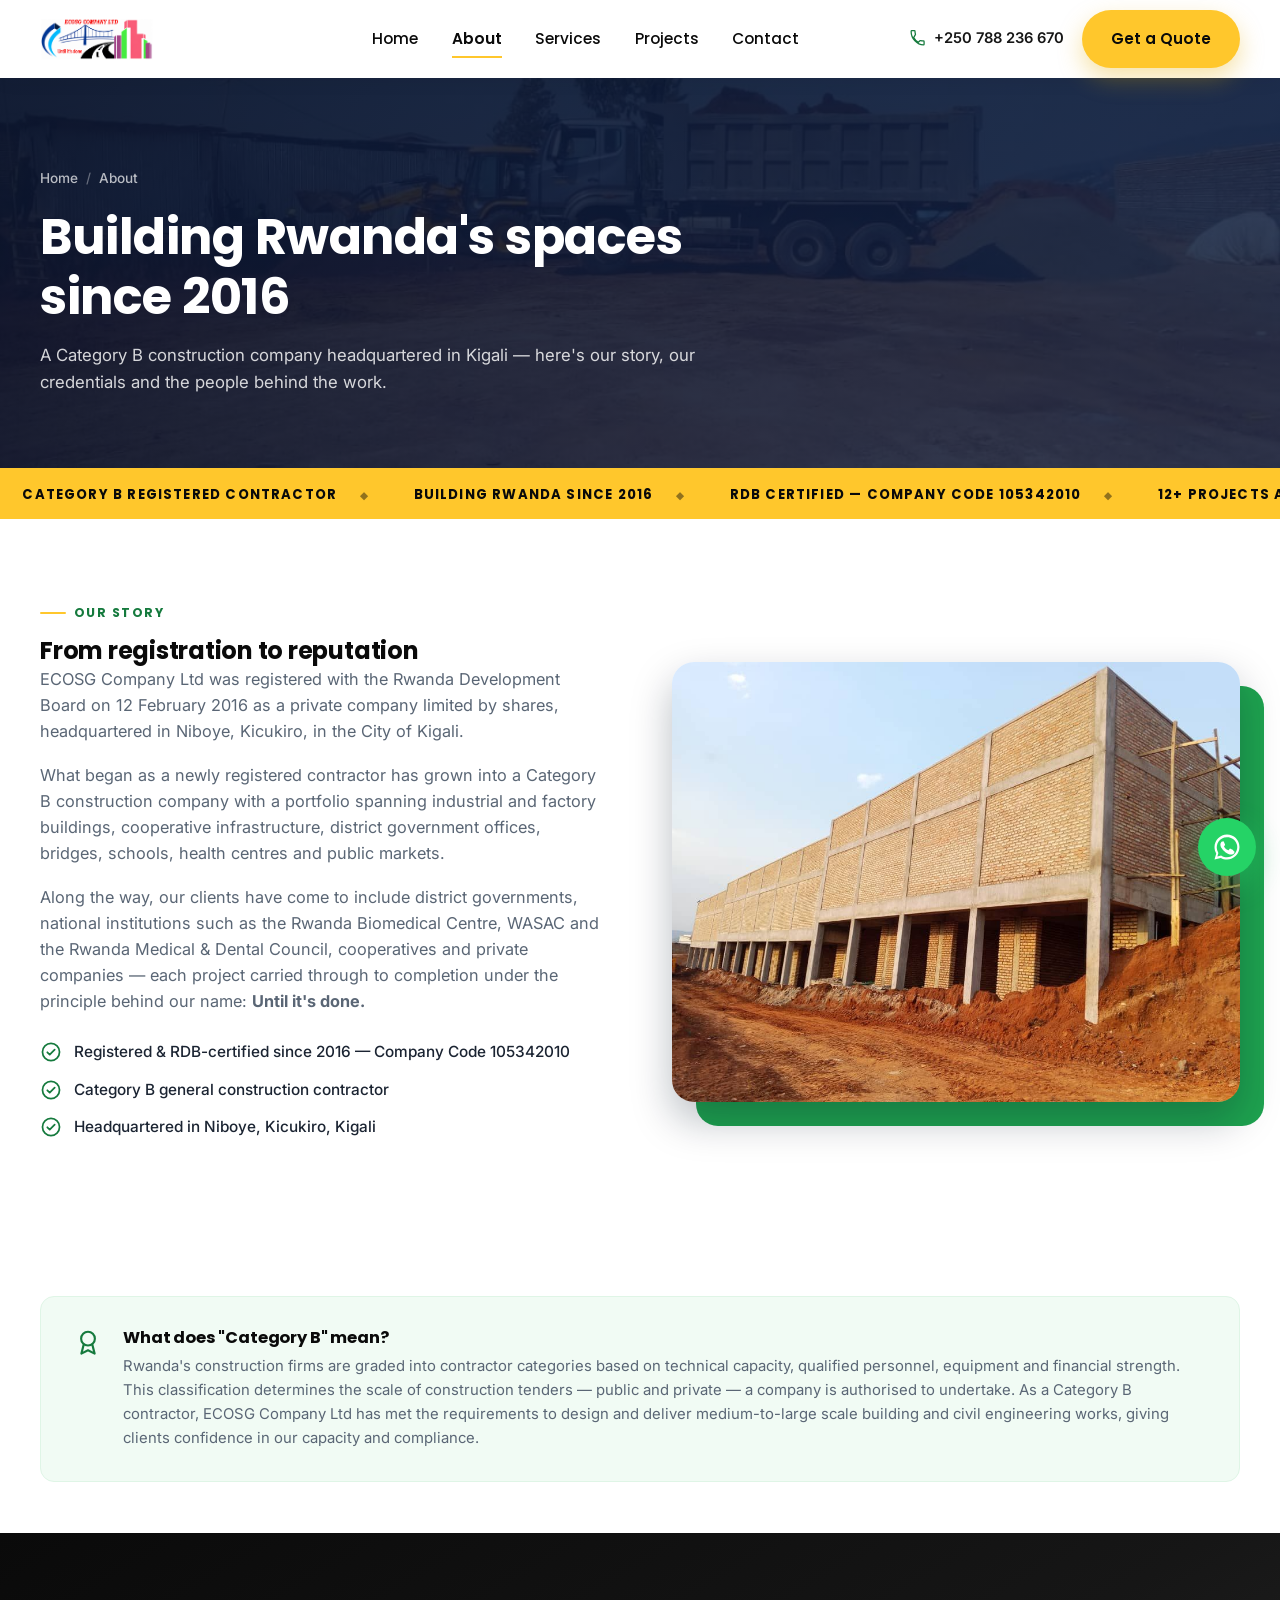
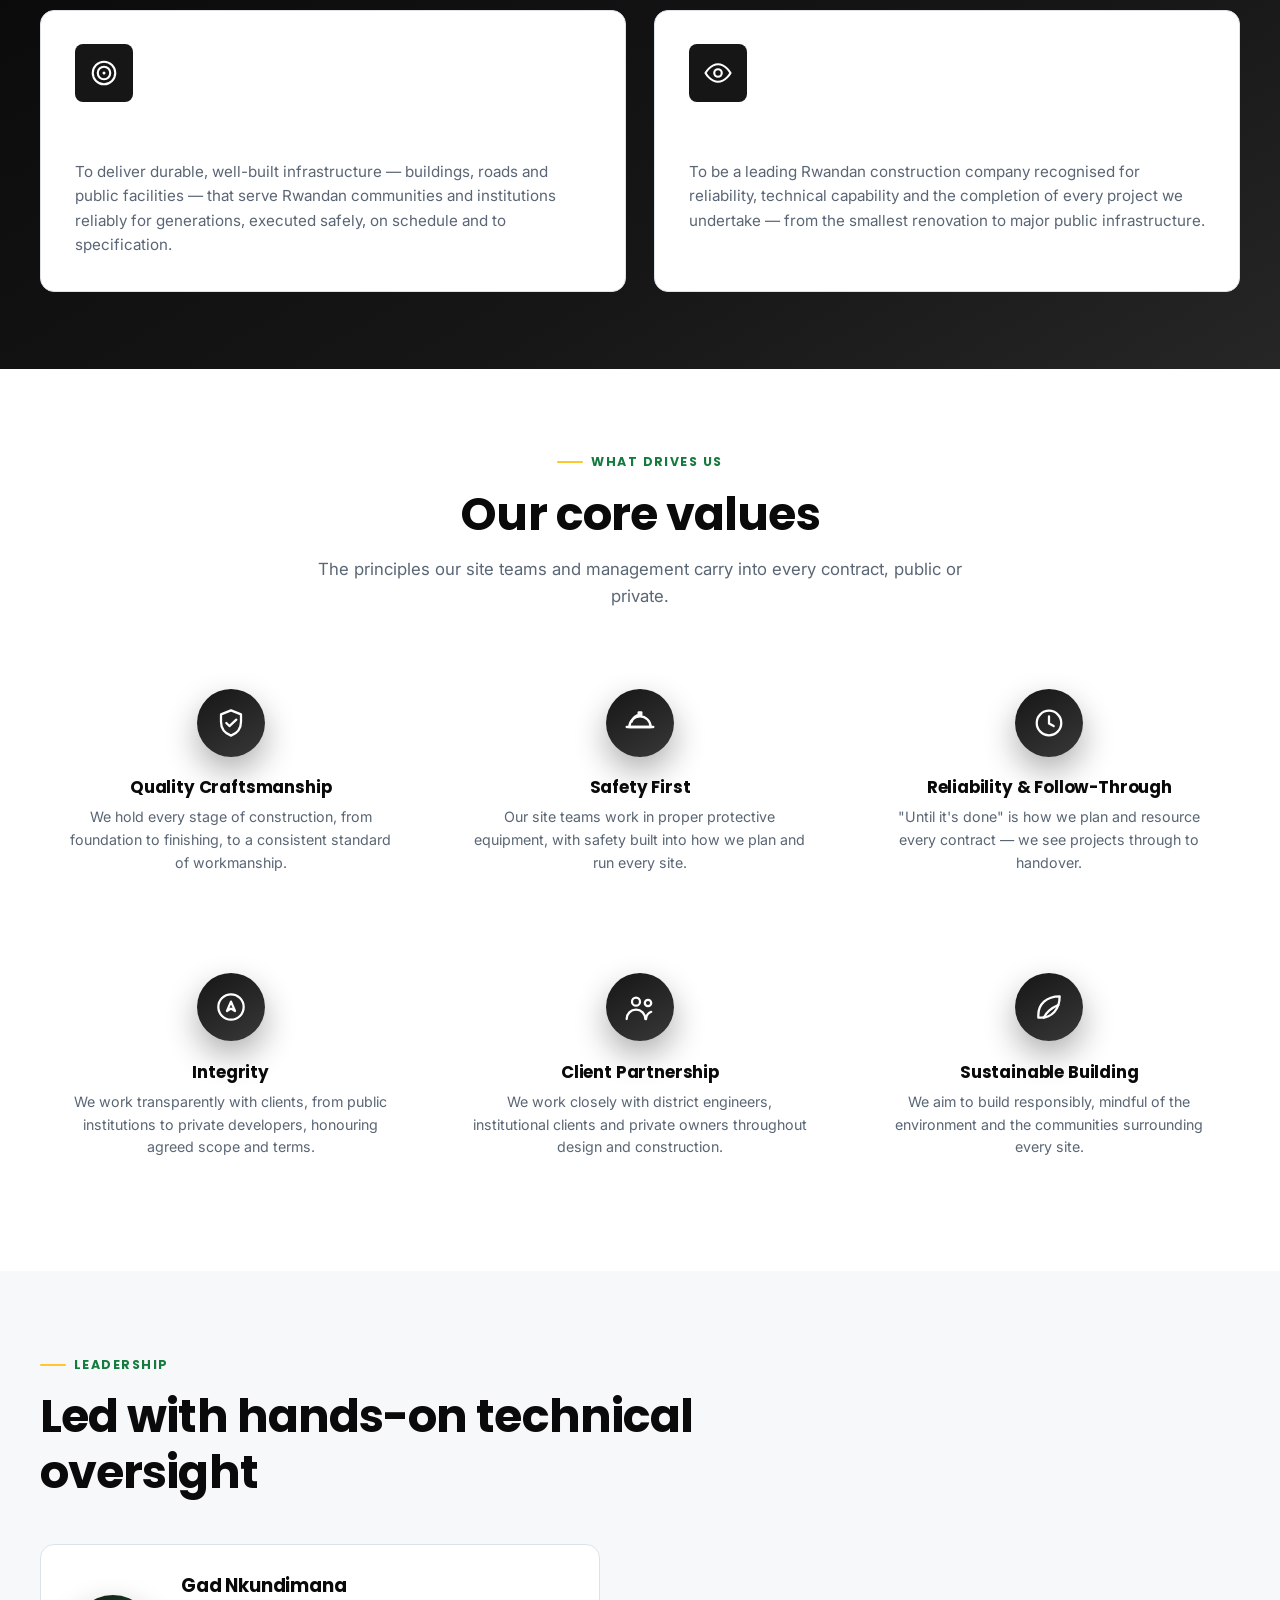
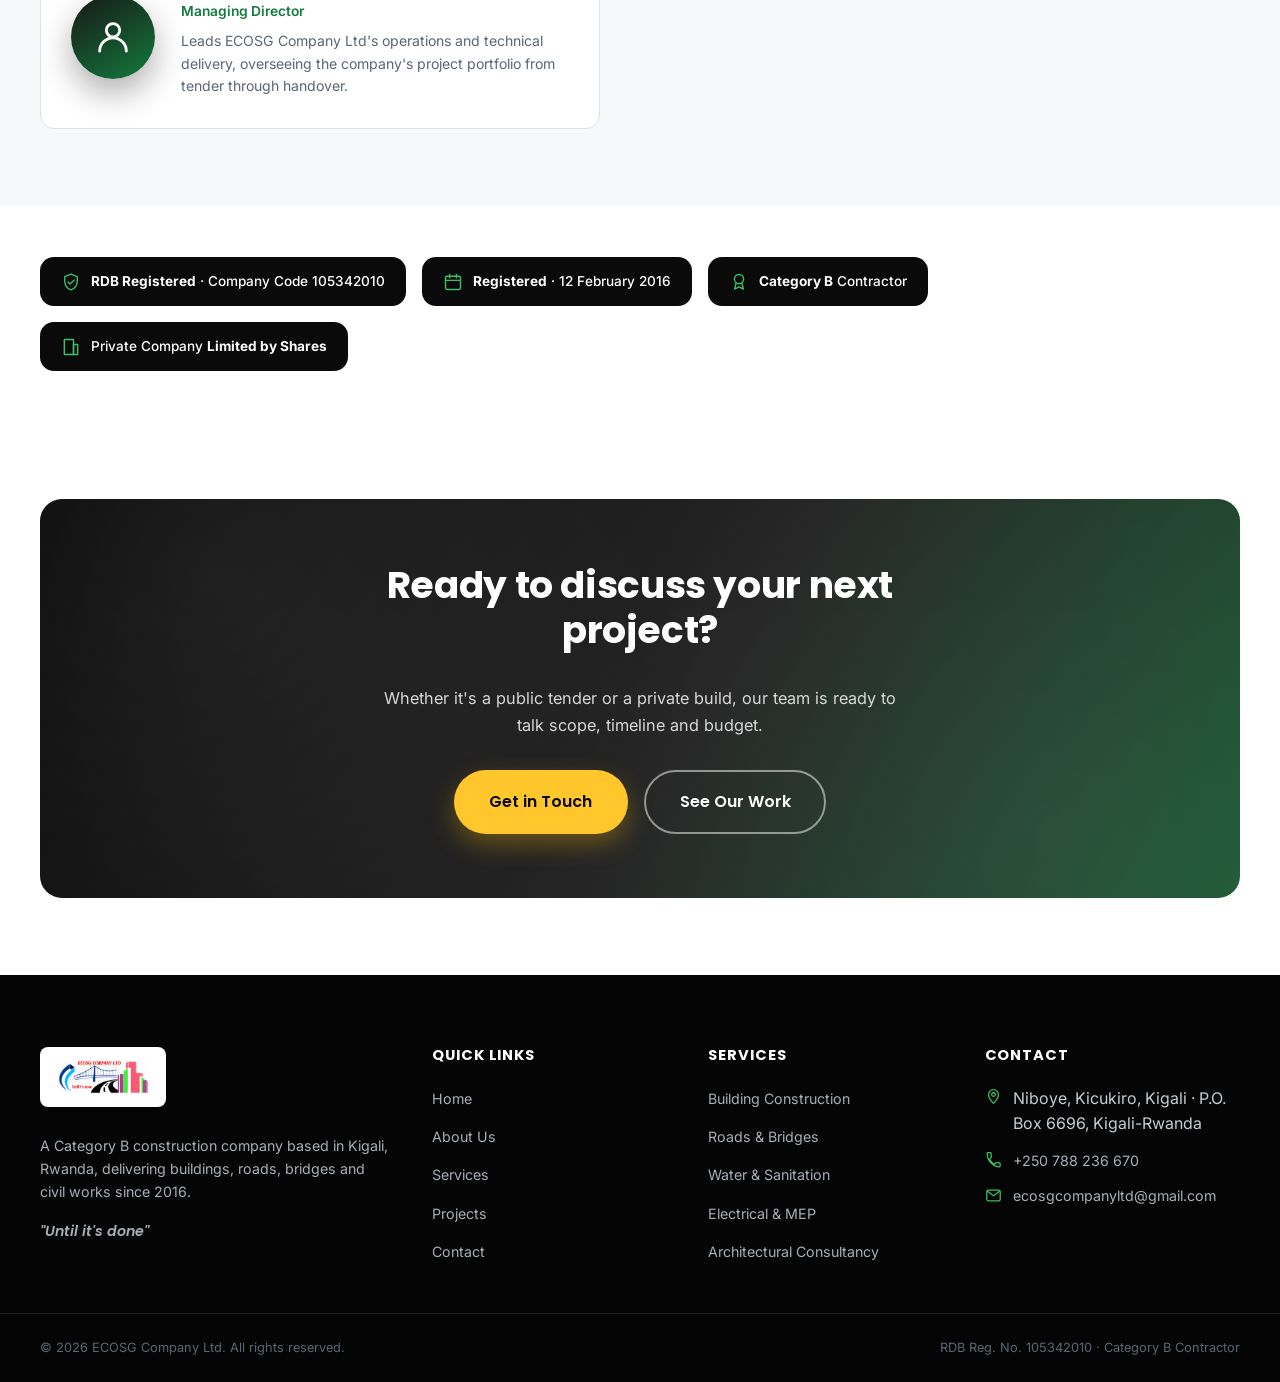
==== about.html @ 7886f244 "Initial commit: ECOSG Company Ltd website Static multi-page site (Home, About, Services, Projects, C" ====
<!DOCTYPE html>
<html lang="en">
<head>
<meta charset="UTF-8">
<meta name="viewport" content="width=device-width, initial-scale=1.0">
<title>About Us | ECOSG Company Ltd — Construction Company in Rwanda</title>
<meta name="description" content="ECOSG Company Ltd is a Category B contractor registered with the Rwanda Development Board in 2016. Learn our story, what 'Category B' means, our mission, values and leadership.">
<link rel="canonical" href="about.html">

<meta property="og:type" content="website">
<meta property="og:title" content="About ECOSG Company Ltd">
<meta property="og:description" content="A Category B construction company in Kigali, Rwanda, registered since 2016. Our story, credentials, mission and values.">
<meta property="og:image" content="assets/img/nyabisindu-04-structural-walls.jpg">

<link rel="icon" type="image/png" sizes="32x32" href="assets/img/favicon-32.png">
<link rel="apple-touch-icon" sizes="180x180" href="assets/img/favicon-180.png">
<link rel="icon" type="image/png" sizes="512x512" href="assets/img/favicon-512.png">

<link rel="preconnect" href="https://fonts.googleapis.com">
<link rel="preconnect" href="https://fonts.gstatic.com" crossorigin>
<link href="https://fonts.googleapis.com/css2?family=Inter:wght@400;500;600;700&family=Poppins:wght@600;700&display=swap" rel="stylesheet">
<link rel="stylesheet" href="css/style.css">
</head>
<body>
<a class="skip-link" href="#main">Skip to content</a>

<!-- ============ HEADER ============ -->
<header class="site-header" id="siteHeader">
  <div class="container header-inner">
    <a href="index.html" class="brand" aria-label="ECOSG Company Ltd — Home">
      <img src="assets/img/logo-full.png" alt="ECOSG Company Ltd logo" class="brand-logo" width="972" height="362">
    </a>
    <div class="nav-scrim" id="navScrim"></div>
    <nav class="main-nav" id="mainNav" aria-label="Primary">
      <ul>
        <li><a href="index.html">Home</a></li>
        <li><a href="about.html">About</a></li>
        <li><a href="services.html">Services</a></li>
        <li><a href="projects.html">Projects</a></li>
        <li><a href="contact.html">Contact</a></li>
        <li class="nav-cta"><a href="contact.html" class="btn btn-primary btn-block">Get a Quote</a></li>
      </ul>
    </nav>
    <div class="header-actions">
      <a href="tel:+250788236670" class="header-phone">
        <svg viewBox="0 0 24 24" fill="none" stroke="currentColor" stroke-width="1.8" stroke-linecap="round" stroke-linejoin="round"><path d="M6.6 10.8c1.4 2.8 3.8 5.1 6.6 6.6l2.2-2.2c.3-.3.7-.4 1.1-.3 1.2.4 2.5.6 3.8.6.6 0 1 .4 1 1V20c0 .6-.4 1-1 1C11.6 21 3 12.4 3 2c0-.6.4-1 1-1h3.5c.6 0 1 .4 1 1 0 1.3.2 2.6.6 3.8.1.4 0 .8-.3 1.1L6.6 10.8Z"/></svg>
        +250 788 236 670
      </a>
      <a href="contact.html" class="btn btn-primary header-cta">Get a Quote</a>
      <button class="nav-toggle" id="navToggle" aria-label="Toggle menu" aria-expanded="false" aria-controls="mainNav">
        <span></span><span></span><span></span>
      </button>
    </div>
  </div>
</header>

<main id="main">

<!-- ============ PAGE BANNER ============ -->
<section class="page-banner" style="background-image:url('assets/img/nyabisindu-01-site-works.jpg')">
  <div class="container">
    <div class="breadcrumbs"><a href="index.html">Home</a><span class="sep">/</span><span>About</span></div>
    <h1>Building Rwanda's spaces since 2016</h1>
    <p>A Category B construction company headquartered in Kigali — here's our story, our credentials and the people behind the work.</p>
  </div>
</section>

<!-- ============ TICKER ============ -->
<div class="ticker" aria-hidden="true">
  <div class="ticker-track">
    <div class="ticker-seg">
      <span>Category B Registered Contractor</span>
      <span>Building Rwanda Since 2016</span>
      <span>RDB Certified — Company Code 105342010</span>
      <span>12+ Projects Across Rwanda</span>
      <span>Until It's Done</span>
    </div>
    <div class="ticker-seg">
      <span>Category B Registered Contractor</span>
      <span>Building Rwanda Since 2016</span>
      <span>RDB Certified — Company Code 105342010</span>
      <span>12+ Projects Across Rwanda</span>
      <span>Until It's Done</span>
    </div>
  </div>
</div>

<!-- ============ OUR STORY ============ -->
<section class="section">
  <div class="container">
    <div class="split grid-2-uneven">
      <div class="split-body reveal">
        <div class="eyebrow">Our Story</div>
        <h2>From registration to reputation</h2>
        <p>ECOSG Company Ltd was registered with the Rwanda Development Board on 12 February 2016 as a private company limited by shares, headquartered in Niboye, Kicukiro, in the City of Kigali.</p>
        <p>What began as a newly registered contractor has grown into a Category B construction company with a portfolio spanning industrial and factory buildings, cooperative infrastructure, district government offices, bridges, schools, health centres and public markets.</p>
        <p>Along the way, our clients have come to include district governments, national institutions such as the Rwanda Biomedical Centre, WASAC and the Rwanda Medical &amp; Dental Council, cooperatives and private companies — each project carried through to completion under the principle behind our name: <strong>Until it's done.</strong></p>
        <ul class="check-list">
          <li>
            <svg viewBox="0 0 24 24" fill="none" stroke="currentColor" stroke-width="1.9" stroke-linecap="round" stroke-linejoin="round"><circle cx="12" cy="12" r="9.3"/><path d="m8 12.3 2.6 2.6L16 9.5"/></svg>
            Registered &amp; RDB-certified since 2016 — Company Code 105342010
          </li>
          <li>
            <svg viewBox="0 0 24 24" fill="none" stroke="currentColor" stroke-width="1.9" stroke-linecap="round" stroke-linejoin="round"><circle cx="12" cy="12" r="9.3"/><path d="m8 12.3 2.6 2.6L16 9.5"/></svg>
            Category B general construction contractor
          </li>
          <li>
            <svg viewBox="0 0 24 24" fill="none" stroke="currentColor" stroke-width="1.9" stroke-linecap="round" stroke-linejoin="round"><circle cx="12" cy="12" r="9.3"/><path d="m8 12.3 2.6 2.6L16 9.5"/></svg>
            Headquartered in Niboye, Kicukiro, Kigali
          </li>
        </ul>
      </div>
      <div class="split-media accent-sky reveal reveal-delay-1">
        <img src="assets/img/nyabisindu-04-structural-walls.jpg" alt="Brickwork and structural concrete frame under construction at the Nyabisindu Mini Market" width="1016" height="762" loading="lazy">
      </div>
    </div>
  </div>
</section>

<!-- ============ CATEGORY B EXPLAINER ============ -->
<section class="section-tight">
  <div class="container">
    <div class="info-box reveal">
      <svg viewBox="0 0 24 24" fill="none" stroke="currentColor" stroke-width="1.7" stroke-linecap="round" stroke-linejoin="round"><circle cx="12" cy="8.5" r="5.5"/><path d="m8.5 13.5-1.8 7 5.3-2.7 5.3 2.7-1.8-7"/></svg>
      <div>
        <h4>What does "Category B" mean?</h4>
        <p>Rwanda's construction firms are graded into contractor categories based on technical capacity, qualified personnel, equipment and financial strength. This classification determines the scale of construction tenders — public and private — a company is authorised to undertake. As a Category B contractor, ECOSG Company Ltd has met the requirements to design and deliver medium-to-large scale building and civil engineering works, giving clients confidence in our capacity and compliance.</p>
      </div>
    </div>
  </div>
</section>

<!-- ============ MISSION / VISION ============ -->
<section class="section section-navy">
  <div class="container">
    <div class="grid grid-2">
      <div class="mv-card reveal">
        <div class="service-icon">
          <svg viewBox="0 0 24 24" fill="none" stroke="currentColor" stroke-width="1.7" stroke-linecap="round" stroke-linejoin="round"><circle cx="12" cy="12" r="9"/><circle cx="12" cy="12" r="5"/><circle cx="12" cy="12" r="1.2" fill="currentColor" stroke="none"/></svg>
        </div>
        <h3>Our Mission</h3>
        <p>To deliver durable, well-built infrastructure — buildings, roads and public facilities — that serve Rwandan communities and institutions reliably for generations, executed safely, on schedule and to specification.</p>
      </div>
      <div class="mv-card reveal reveal-delay-1">
        <div class="service-icon">
          <svg viewBox="0 0 24 24" fill="none" stroke="currentColor" stroke-width="1.7" stroke-linecap="round" stroke-linejoin="round"><path d="M2 12s3.8-7 10-7 10 7 10 7-3.8 7-10 7-10-7-10-7Z"/><circle cx="12" cy="12" r="3"/></svg>
        </div>
        <h3>Our Vision</h3>
        <p>To be a leading Rwandan construction company recognised for reliability, technical capability and the completion of every project we undertake — from the smallest renovation to major public infrastructure.</p>
      </div>
    </div>
  </div>
</section>

<!-- ============ VALUES ============ -->
<section class="section">
  <div class="container">
    <div class="section-head center reveal">
      <div class="eyebrow" style="justify-content:center">What Drives Us</div>
      <h2>Our core values</h2>
      <p>The principles our site teams and management carry into every contract, public or private.</p>
    </div>
    <div class="grid grid-3">
      <div class="value-card reveal">
        <div class="value-icon">
          <svg viewBox="0 0 24 24" fill="none" stroke="currentColor" stroke-width="1.7" stroke-linecap="round" stroke-linejoin="round"><path d="M12 2.5 4.5 5.5V11c0 5.2 3.3 8.8 7.5 10.5 4.2-1.7 7.5-5.3 7.5-10.5V5.5L12 2.5Z"/><path d="m8.5 12 2.3 2.3L16 9.5"/></svg>
        </div>
        <h3>Quality Craftsmanship</h3>
        <p>We hold every stage of construction, from foundation to finishing, to a consistent standard of workmanship.</p>
      </div>
      <div class="value-card reveal reveal-delay-1">
        <div class="value-icon">
          <svg viewBox="0 0 24 24" fill="none" stroke="currentColor" stroke-width="1.7" stroke-linecap="round" stroke-linejoin="round"><path d="M4 15a8 8 0 0 1 16 0Z"/><path d="M2 15h20M11 6V4h2v2M12 6c-3 0-5.5 2.2-6.3 5"/></svg>
        </div>
        <h3>Safety First</h3>
        <p>Our site teams work in proper protective equipment, with safety built into how we plan and run every site.</p>
      </div>
      <div class="value-card reveal reveal-delay-2">
        <div class="value-icon">
          <svg viewBox="0 0 24 24" fill="none" stroke="currentColor" stroke-width="1.7" stroke-linecap="round" stroke-linejoin="round"><circle cx="12" cy="12" r="9.2"/><path d="M12 7v5.3l3.5 2"/></svg>
        </div>
        <h3>Reliability &amp; Follow-Through</h3>
        <p>"Until it's done" is how we plan and resource every contract — we see projects through to handover.</p>
      </div>
      <div class="value-card reveal">
        <div class="value-icon">
          <svg viewBox="0 0 24 24" fill="none" stroke="currentColor" stroke-width="1.7" stroke-linecap="round" stroke-linejoin="round"><circle cx="12" cy="12" r="9.5"/><path d="m9 15 3-7 3 7-3-1.8Z"/></svg>
        </div>
        <h3>Integrity</h3>
        <p>We work transparently with clients, from public institutions to private developers, honouring agreed scope and terms.</p>
      </div>
      <div class="value-card reveal reveal-delay-1">
        <div class="value-icon">
          <svg viewBox="0 0 24 24" fill="none" stroke="currentColor" stroke-width="1.7" stroke-linecap="round" stroke-linejoin="round"><circle cx="9" cy="8" r="3"/><path d="M2 21c0-3.9 3.1-7 7-7s7 3.1 7 7"/><circle cx="18" cy="9" r="2.4"/><path d="M16.5 21c.3-2.6 1.8-4.6 3.9-5.4"/></svg>
        </div>
        <h3>Client Partnership</h3>
        <p>We work closely with district engineers, institutional clients and private owners throughout design and construction.</p>
      </div>
      <div class="value-card reveal reveal-delay-2">
        <div class="value-icon">
          <svg viewBox="0 0 24 24" fill="none" stroke="currentColor" stroke-width="1.7" stroke-linecap="round" stroke-linejoin="round"><path d="M20 4C10 4 4 10 4 18v2h2c8 0 14-6 14-16Z"/><path d="M8 20c2-4 5-7 11-9.5"/></svg>
        </div>
        <h3>Sustainable Building</h3>
        <p>We aim to build responsibly, mindful of the environment and the communities surrounding every site.</p>
      </div>
    </div>
  </div>
</section>

<!-- ============ LEADERSHIP ============ -->
<section class="section section-alt">
  <div class="container">
    <div class="section-head reveal">
      <div class="eyebrow">Leadership</div>
      <h2>Led with hands-on technical oversight</h2>
    </div>
    <div class="leader-card reveal">
      <div class="leader-avatar">
        <svg viewBox="0 0 24 24" fill="none" stroke="currentColor" stroke-width="1.7" stroke-linecap="round" stroke-linejoin="round"><circle cx="12" cy="8" r="4"/><path d="M4 20.5c0-4.4 3.6-8 8-8s8 3.6 8 8"/></svg>
      </div>
      <div>
        <h3>Gad Nkundimana</h3>
        <div class="role">Managing Director</div>
        <p class="bio">Leads ECOSG Company Ltd's operations and technical delivery, overseeing the company's project portfolio from tender through handover.</p>
      </div>
    </div>
  </div>
</section>

<!-- ============ CREDENTIALS ============ -->
<section class="section-tight">
  <div class="container">
    <div class="credential-strip reveal">
      <div class="credential-chip">
        <svg viewBox="0 0 24 24" fill="none" stroke="currentColor" stroke-width="1.7" stroke-linecap="round" stroke-linejoin="round"><path d="M12 2.5 4.5 5.5V11c0 5.2 3.3 8.8 7.5 10.5 4.2-1.7 7.5-5.3 7.5-10.5V5.5L12 2.5Z"/><path d="m8.5 12 2.3 2.3L16 9.5"/></svg>
        <span><strong>RDB Registered</strong> &middot; Company Code 105342010</span>
      </div>
      <div class="credential-chip">
        <svg viewBox="0 0 24 24" fill="none" stroke="currentColor" stroke-width="1.7" stroke-linecap="round" stroke-linejoin="round"><rect x="3" y="5" width="18" height="16" rx="2"/><path d="M3 10h18M8 3v4M16 3v4"/></svg>
        <span><strong>Registered</strong> &middot; 12 February 2016</span>
      </div>
      <div class="credential-chip">
        <svg viewBox="0 0 24 24" fill="none" stroke="currentColor" stroke-width="1.7" stroke-linecap="round" stroke-linejoin="round"><circle cx="12" cy="8.5" r="5.5"/><path d="m8.5 13.5-1.8 7 5.3-2.7 5.3 2.7-1.8-7"/></svg>
        <span><strong>Category B</strong> Contractor</span>
      </div>
      <div class="credential-chip">
        <svg viewBox="0 0 24 24" fill="none" stroke="currentColor" stroke-width="1.7" stroke-linecap="round" stroke-linejoin="round"><rect x="4" y="3" width="11" height="18"/><rect x="15" y="9" width="5" height="12"/></svg>
        <span>Private Company <strong>Limited by Shares</strong></span>
      </div>
    </div>
  </div>
</section>

<!-- ============ CTA BANNER ============ -->
<section class="section">
  <div class="container">
    <div class="cta-banner reveal">
      <h2>Ready to discuss your next project?</h2>
      <p>Whether it's a public tender or a private build, our team is ready to talk scope, timeline and budget.</p>
      <div class="cta-actions">
        <a href="contact.html" class="btn btn-primary btn-lg">Get in Touch</a>
        <a href="projects.html" class="btn btn-outline-light btn-lg">See Our Work</a>
      </div>
    </div>
  </div>
</section>
</main>

<!-- ============ FOOTER ============ -->
<footer class="site-footer">
  <div class="container footer-top">
    <div class="footer-grid">
      <div class="footer-col">
        <div class="footer-brand-logo"><img src="assets/img/logo-full.png" alt="ECOSG Company Ltd logo" width="972" height="362" loading="lazy"></div>
        <p>A Category B construction company based in Kigali, Rwanda, delivering buildings, roads, bridges and civil works since 2016.</p>
        <p class="footer-tagline">"Until it's done"</p>
      </div>
      <div class="footer-col">
        <h4>Quick Links</h4>
        <ul>
          <li><a href="index.html">Home</a></li>
          <li><a href="about.html">About Us</a></li>
          <li><a href="services.html">Services</a></li>
          <li><a href="projects.html">Projects</a></li>
          <li><a href="contact.html">Contact</a></li>
        </ul>
      </div>
      <div class="footer-col">
        <h4>Services</h4>
        <ul>
          <li><a href="services.html#building-construction">Building Construction</a></li>
          <li><a href="services.html#roads-bridges">Roads &amp; Bridges</a></li>
          <li><a href="services.html#water-sanitation">Water &amp; Sanitation</a></li>
          <li><a href="services.html#electrical-mep">Electrical &amp; MEP</a></li>
          <li><a href="services.html#consultancy">Architectural Consultancy</a></li>
        </ul>
      </div>
      <div class="footer-col">
        <h4>Contact</h4>
        <ul class="footer-contact">
          <li>
            <svg viewBox="0 0 24 24" fill="none" stroke="currentColor" stroke-width="1.8" stroke-linecap="round" stroke-linejoin="round"><path d="M12 21.5s7-6.3 7-12.2A7 7 0 0 0 5 9.3c0 5.9 7 12.2 7 12.2Z"/><circle cx="12" cy="9.3" r="2.6"/></svg>
            <span>Niboye, Kicukiro, Kigali &middot; P.O. Box 6696, Kigali-Rwanda</span>
          </li>
          <li>
            <svg viewBox="0 0 24 24" fill="none" stroke="currentColor" stroke-width="1.8" stroke-linecap="round" stroke-linejoin="round"><path d="M6.6 10.8c1.4 2.8 3.8 5.1 6.6 6.6l2.2-2.2c.3-.3.7-.4 1.1-.3 1.2.4 2.5.6 3.8.6.6 0 1 .4 1 1V20c0 .6-.4 1-1 1C11.6 21 3 12.4 3 2c0-.6.4-1 1-1h3.5c.6 0 1 .4 1 1 0 1.3.2 2.6.6 3.8.1.4 0 .8-.3 1.1L6.6 10.8Z"/></svg>
            <a href="tel:+250788236670">+250 788 236 670</a>
          </li>
          <li>
            <svg viewBox="0 0 24 24" fill="none" stroke="currentColor" stroke-width="1.8" stroke-linecap="round" stroke-linejoin="round"><rect x="2.5" y="4.5" width="19" height="15" rx="2.2"/><path d="m3.5 6 8.5 6.5L20.5 6"/></svg>
            <a href="mailto:ecosgcompanyltd@gmail.com">ecosgcompanyltd@gmail.com</a>
          </li>
        </ul>
      </div>
    </div>
  </div>
  <div class="footer-bottom">
    <div class="container footer-bottom-inner">
      <p>&copy; <span data-year>2026</span> ECOSG Company Ltd. All rights reserved.</p>
      <p>RDB Reg. No. 105342010 &middot; Category B Contractor</p>
    </div>
  </div>
</footer>

<a href="https://wa.me/250788236670?text=Hello%20ECOSG%2C%20I%27d%20like%20to%20enquire%20about%20a%20construction%20project." class="whatsapp-float" target="_blank" rel="noopener" aria-label="Chat with ECOSG on WhatsApp">
  <svg viewBox="0 0 24 24" fill="currentColor"><path d="M12 2C6.5 2 2 6.5 2 12c0 1.9.5 3.6 1.4 5.1L2 22l5.1-1.3c1.4.8 3.1 1.2 4.9 1.2 5.5 0 10-4.5 10-10S17.5 2 12 2Zm0 18.2c-1.6 0-3.1-.4-4.4-1.2l-.3-.2-3 .8.8-2.9-.2-.3A8.2 8.2 0 1 1 20.2 12c0 4.5-3.7 8.2-8.2 8.2Zm4.5-6.1c-.2-.1-1.5-.7-1.7-.8-.2-.1-.4-.1-.6.1-.2.2-.7.8-.8 1-.2.2-.3.2-.5.1-.2-.1-1-.4-1.9-1.2-.7-.6-1.2-1.4-1.3-1.6-.1-.2 0-.4.1-.5.1-.1.2-.3.4-.4.1-.1.2-.2.2-.4.1-.2 0-.3 0-.5s-.6-1.5-.9-2c-.2-.5-.5-.4-.6-.4h-.5c-.2 0-.5.1-.7.3-.2.2-1 1-1 2.3 0 1.4 1 2.7 1.1 2.9.1.2 2 3.1 4.9 4.3.7.3 1.2.5 1.6.6.7.2 1.3.2 1.8.1.5-.1 1.5-.6 1.7-1.2.2-.6.2-1.1.2-1.2-.1-.2-.3-.2-.5-.3Z"/></svg>
</a>
<button class="back-to-top" id="backToTop" aria-label="Back to top">
  <svg viewBox="0 0 24 24" fill="none" stroke="currentColor" stroke-width="2" stroke-linecap="round" stroke-linejoin="round"><path d="M12 19V5M5 12l7-7 7 7"/></svg>
</button>

<script src="js/main.js"></script>
</body>
</html>
---- css/style.css ----
/* =========================================================
   ECOSG COMPANY LTD — Design System & Site Styles
   Palette: yellow, black and green.
   (Variable names below were kept as navy, sky and red for a low-risk
   remap, since every rule in this file references these tokens and the
   values changed here propagate everywhere. Semantically: navy now means
   the black scale, sky now means the green scale, red now means yellow.)
   ========================================================= */

:root {
  /* ---- "navy" tokens -> black scale ---- */
  --navy-950: #050505;
  --navy-900: #0a0a0a;
  --navy-800: #161616;
  --navy-700: #262626;
  --navy-600: #383838;
  --navy-500: #4a4a4a;

  /* ---- "sky" tokens -> green scale ---- */
  --sky-600: #157a3d;
  --sky-500: #1ea34f;
  --sky-400: #3dbe68;
  --sky-100: #dff5e6;
  --sky-50:  #f1fbf4;

  /* ---- "red" tokens -> yellow scale ---- */
  --red-700: #e6ac00;
  --red-600: #ffc72c;
  --red-500: #ffce45;
  --red-100: #fff3d1;

  --white: #ffffff;
  --ink-900: #10161f;
  --ink-800: #1b2432;
  --gray-700: #45515f;
  --gray-600: #5a6675;
  --gray-500: #7c8896;
  --gray-300: #c6cdd6;
  --gray-200: #dde2e8;
  --gray-100: #eef1f5;
  --gray-50:  #f7f8fa;

  /* ---- Semantic roles ---- */
  --color-primary: var(--navy-800);
  --color-primary-dark: var(--navy-900);
  --color-accent: var(--red-600);
  --color-accent-dark: var(--red-700);
  --color-secondary: var(--sky-500);
  --color-text: var(--ink-800);
  --color-text-soft: var(--gray-600);
  --color-bg: var(--white);
  --color-bg-alt: var(--gray-50);
  --color-border: var(--gray-200);

  /* ---- Type ---- */
  --font-head: 'Poppins', 'Segoe UI', Arial, sans-serif;
  --font-body: 'Inter', 'Segoe UI', Arial, sans-serif;

  /* ---- Layout ---- */
  --container-w: 1240px;
  --container-pad: 1.25rem;
  --radius-sm: 8px;
  --radius-md: 14px;
  --radius-lg: 22px;
  --radius-pill: 999px;

  /* ---- Motion ---- */
  --ease: cubic-bezier(.22,.61,.36,1);
  --dur-fast: .2s;
  --dur-med: .45s;
  --dur-slow: .8s;

  /* ---- Shadows ---- */
  --shadow-sm: 0 1px 3px rgba(8,20,40,.08), 0 1px 2px rgba(8,20,40,.06);
  --shadow-md: 0 8px 24px rgba(8,20,40,.10), 0 2px 8px rgba(8,20,40,.06);
  --shadow-lg: 0 20px 48px rgba(8,20,40,.16), 0 6px 16px rgba(8,20,40,.08);
  --shadow-navy: 0 14px 32px rgba(10,10,10,.32);
  --shadow-red: 0 10px 24px rgba(230,172,0,.35);
}

@media (prefers-color-scheme: dark) {
  /* Site is intentionally light-themed (construction/corporate context);
     keep body background explicit so dark-mode UAs don't invert it. */
}

/* ================= Reset ================= */
*, *::before, *::after { box-sizing: border-box; }
* { margin: 0; padding: 0; }
html { scroll-behavior: smooth; }
@media (prefers-reduced-motion: reduce) {
  html { scroll-behavior: auto; }
  *, *::before, *::after {
    animation-duration: 0.001ms !important;
    animation-iteration-count: 1 !important;
    transition-duration: 0.001ms !important;
    scroll-behavior: auto !important;
  }
}
body {
  font-family: var(--font-body);
  color: var(--color-text);
  background: var(--color-bg);
  line-height: 1.6;
  font-size: 16px;
  -webkit-font-smoothing: antialiased;
  overflow-x: hidden;
}
img { max-width: 100%; display: block; height: auto; }
a { color: inherit; text-decoration: none; }
ul { list-style: none; }
button { font: inherit; cursor: pointer; background: none; border: none; color: inherit; }
input, textarea, select { font: inherit; color: inherit; }
h1, h2, h3, h4, h5 {
  font-family: var(--font-head);
  font-weight: 700;
  line-height: 1.2;
  color: var(--navy-900);
  letter-spacing: -0.01em;
}
p { color: var(--color-text-soft); }
svg { display: block; }

/* ================= Layout helpers ================= */
.container {
  width: 100%;
  max-width: var(--container-w);
  margin-inline: auto;
  padding-inline: var(--container-pad);
}
.section { padding-block: clamp(3.5rem, 6vw, 6.5rem); }
.section-tight { padding-block: clamp(2.5rem, 4vw, 4rem); }
.section-alt { background: var(--color-bg-alt); }
.section-navy {
  background: linear-gradient(150deg, var(--navy-900), var(--navy-800) 60%, var(--navy-700));
  color: var(--gray-200);
}
.section-navy h2, .section-navy h3 { color: var(--white); }
.grid { display: grid; gap: 1.75rem; }
.grid-2 { grid-template-columns: repeat(1, 1fr); }
.grid-3 { grid-template-columns: repeat(1, 1fr); }
.grid-4 { grid-template-columns: repeat(1, 1fr); }
@media (min-width: 640px) {
  .grid-2 { grid-template-columns: repeat(2, 1fr); }
  .grid-4 { grid-template-columns: repeat(2, 1fr); }
}
@media (min-width: 860px) {
  .grid-3 { grid-template-columns: repeat(2, 1fr); }
}
@media (min-width: 1024px) {
  .grid-2-uneven { grid-template-columns: 1.05fr .95fr; align-items: center; }
  .grid-3 { grid-template-columns: repeat(3, 1fr); }
  .grid-4 { grid-template-columns: repeat(4, 1fr); }
}
.flex { display: flex; }
.flex-center { display: flex; align-items: center; justify-content: center; }
.flex-between { display: flex; align-items: center; justify-content: space-between; }
.text-center { text-align: center; }
.visually-hidden {
  position: absolute; width: 1px; height: 1px; overflow: hidden;
  clip: rect(0 0 0 0); white-space: nowrap; border: 0; padding: 0; margin: -1px;
}
.skip-link {
  position: absolute; left: 1rem; top: -60px; background: var(--navy-900); color: #fff;
  padding: .75rem 1.25rem; border-radius: var(--radius-sm); z-index: 200; transition: top var(--dur-fast) var(--ease);
}
.skip-link:focus { top: 1rem; }

/* ================= Eyebrow / Section headers ================= */
.eyebrow {
  display: inline-flex; align-items: center; gap: .5rem;
  font-family: var(--font-head); font-weight: 700; font-size: .78rem;
  letter-spacing: .12em; text-transform: uppercase; color: var(--sky-600);
  margin-bottom: .9rem;
}
.eyebrow::before {
  content: ''; width: 26px; height: 2px; background: var(--red-600); display: inline-block; border-radius: 2px;
}
.section-head { max-width: 680px; margin-bottom: 2.75rem; }
.section-head.center { margin-inline: auto; text-align: center; }
.section-head h2 { font-size: clamp(1.9rem, 3.6vw, 2.9rem); margin-bottom: .85rem; letter-spacing: -.02em; }
.section-head p { font-size: 1.05rem; }
.section-navy .eyebrow { color: var(--red-600); }
.section-navy .eyebrow::before { background: var(--red-600); }
.section-navy .section-head p { color: var(--gray-300); }

/* ================= Buttons ================= */
.btn {
  display: inline-flex; align-items: center; justify-content: center; gap: .55rem;
  font-family: var(--font-head); font-weight: 600; font-size: .95rem;
  padding: .95rem 1.7rem; border-radius: var(--radius-pill);
  transition: transform var(--dur-fast) var(--ease), box-shadow var(--dur-fast) var(--ease), background-color var(--dur-fast) var(--ease), color var(--dur-fast) var(--ease), border-color var(--dur-fast) var(--ease);
  white-space: nowrap; border: 2px solid transparent;
}
.btn svg { width: 18px; height: 18px; flex-shrink: 0; }
.btn-primary { background: var(--red-600); color: var(--navy-900); box-shadow: var(--shadow-red); }
.btn-primary:hover { background: var(--red-700); color: var(--navy-900); transform: translateY(-2px); box-shadow: 0 16px 30px rgba(230,172,0,.4); }
.btn-navy { background: var(--navy-800); color: #fff; box-shadow: var(--shadow-navy); }
.btn-navy:hover { background: var(--navy-900); transform: translateY(-2px); }
.btn-outline { background: transparent; color: var(--navy-800); border-color: var(--gray-300); }
.btn-outline:hover { border-color: var(--navy-800); background: var(--navy-800); color: #fff; transform: translateY(-2px); }
.btn-outline-light { background: transparent; color: #fff; border-color: rgba(255,255,255,.5); }
.btn-outline-light:hover { background: #fff; color: var(--navy-900); border-color: #fff; }
.btn-white { background: #fff; color: var(--navy-900); }
.btn-white:hover { background: var(--sky-100); transform: translateY(-2px); }
.btn-block { width: 100%; }
.btn-lg { padding: 1.1rem 2.1rem; font-size: 1rem; }
.btn-sm { padding: .65rem 1.2rem; font-size: .85rem; }
.btn-whatsapp { background: #25D366; color: #fff; }
.btn-whatsapp:hover { background: #1fb658; transform: translateY(-2px); }

/* ================= Header / Nav ================= */
.site-header {
  position: fixed; inset-block-start: 0; inset-inline: 0; z-index: 90;
  padding-block: .6rem;
  background: var(--white);
  box-shadow: 0 2px 18px rgba(8,20,40,.07);
  transition: box-shadow var(--dur-med) var(--ease), padding var(--dur-med) var(--ease);
}
.site-header.is-solid { box-shadow: 0 4px 22px rgba(8,20,40,.12); }
.header-inner { display: flex; align-items: center; justify-content: space-between; gap: 1.5rem; }
.brand { display: flex; align-items: center; flex-shrink: 0; }
.brand-logo { height: 42px; width: auto; }

.main-nav ul { display: flex; align-items: center; gap: 2.1rem; }
.main-nav a {
  font-family: var(--font-head); font-weight: 500; font-size: .96rem;
  color: var(--navy-900); position: relative; padding-block: .3rem;
  transition: color var(--dur-fast) var(--ease);
}
.main-nav a::after {
  content: ''; position: absolute; left: 0; bottom: -4px; height: 2px; width: 0;
  background: var(--red-600); transition: width var(--dur-fast) var(--ease);
}
.main-nav a:hover::after, .main-nav a.is-active::after { width: 100%; }
.main-nav a.is-active { font-weight: 600; }

.header-actions { display: flex; align-items: center; gap: 1.1rem; }
.header-phone {
  display: none; align-items: center; gap: .5rem; font-weight: 600; font-size: .92rem; color: var(--navy-800);
}
.header-phone svg { width: 17px; height: 17px; color: var(--sky-600); }

.nav-toggle {
  display: flex; flex-direction: column; justify-content: center; gap: 5px;
  width: 42px; height: 42px; border-radius: var(--radius-sm); flex-shrink: 0;
}
.nav-toggle span {
  display: block; width: 22px; height: 2px; margin-inline: auto; background: var(--navy-900);
  transition: transform var(--dur-fast) var(--ease), opacity var(--dur-fast) var(--ease);
}
.nav-toggle[aria-expanded="true"] span:nth-child(1) { transform: translateY(7px) rotate(45deg); }
.nav-toggle[aria-expanded="true"] span:nth-child(2) { opacity: 0; }
.nav-toggle[aria-expanded="true"] span:nth-child(3) { transform: translateY(-7px) rotate(-45deg); }

@media (max-width: 1023px) {
  .main-nav {
    position: fixed; inset-block-start: 0; inset-inline-end: 0; height: 100vh; width: min(340px, 84vw);
    background: var(--white); box-shadow: -12px 0 40px rgba(8,20,40,.18); z-index: 96;
    padding: 6.5rem 2rem 2rem; transform: translateX(420px);
    transition: transform var(--dur-med) var(--ease); overflow-y: auto;
  }
  .main-nav.is-open { transform: translateX(0); }
  .main-nav ul { flex-direction: column; align-items: flex-start; gap: 1.6rem; }
  .main-nav a { color: var(--navy-900); font-size: 1.15rem; }
  .main-nav .nav-cta { margin-top: 1rem; width: 100%; }
  .nav-scrim {
    position: fixed; inset: 0; background: rgba(5,15,36,.5); z-index: 95;
    opacity: 0; pointer-events: none; transition: opacity var(--dur-med) var(--ease);
  }
  .nav-scrim.is-open { opacity: 1; pointer-events: auto; }
}
.header-cta { display: none; }
@media (min-width: 1024px) {
  .nav-toggle { display: none; }
  .header-phone { display: flex; }
  .header-cta { display: inline-flex; }
  .main-nav .nav-cta { display: none; }
}

/* ================= Hero (home) ================= */
.hero {
  position: relative; min-height: 100vh; display: flex; align-items: center;
  overflow: hidden; background: var(--navy-950);
}
.hero-slides { position: absolute; inset: 0; }
.hero-slide {
  position: absolute; inset: 0; background-size: cover; background-position: center;
  opacity: 0; transition: opacity 1.4s ease;
}
.hero-slide.is-active { opacity: 1; }
.hero::after {
  content: ''; position: absolute; inset: 0;
  background: linear-gradient(180deg, rgba(5,15,36,.75) 0%, rgba(5,15,36,.55) 40%, rgba(5,15,36,.88) 100%);
  z-index: 1;
}
.hero-content { position: relative; z-index: 2; padding-block: 9rem 5rem; width: 100%; }
.hero-badge {
  display: inline-flex; align-items: center; gap: .6rem; background: rgba(255,255,255,.12);
  border: 1px solid rgba(255,255,255,.25); color: #fff; padding: .5rem 1.1rem;
  border-radius: var(--radius-pill); font-size: .82rem; font-weight: 600; margin-bottom: 1.6rem;
  backdrop-filter: blur(6px);
}
.hero-badge span.dot { width: 7px; height: 7px; border-radius: 50%; background: var(--sky-400); }
.hero h1 {
  color: #fff; font-size: clamp(2.3rem, 5.4vw, 4.1rem); max-width: 15ch; margin-bottom: 1.3rem;
}
.hero h1 em { color: var(--sky-400); font-style: normal; }
.hero-lead { color: rgba(255,255,255,.86); font-size: clamp(1.02rem, 1.6vw, 1.2rem); max-width: 46ch; margin-bottom: 2.2rem; }
.hero-actions { display: flex; flex-wrap: wrap; gap: 1rem; margin-bottom: 3rem; }
.hero-meta { display: flex; flex-wrap: wrap; gap: 1.8rem; }
.hero-meta-item { display: flex; align-items: center; gap: .65rem; color: rgba(255,255,255,.85); font-size: .88rem; font-weight: 500; }
.hero-meta-item svg { width: 20px; height: 20px; color: var(--sky-400); flex-shrink: 0; }
.hero-scroll {
  position: absolute; bottom: 1.9rem; left: 50%; transform: translateX(-50%); z-index: 2;
  display: flex; flex-direction: column; align-items: center; gap: .5rem; color: rgba(255,255,255,.7);
  font-size: .72rem; letter-spacing: .1em; text-transform: uppercase;
}
.hero-scroll-line { width: 1px; height: 34px; background: linear-gradient(180deg, rgba(255,255,255,.9), transparent); animation: scrollpulse 2s infinite; }
@keyframes scrollpulse { 0%,100% { opacity: .3; } 50% { opacity: 1; } }
.hero-dots { position: absolute; z-index: 2; right: clamp(1.25rem,4vw,3.5rem); bottom: 6.5rem; display: flex; flex-direction: column; gap: .6rem; }
.hero-dots button { width: 9px; height: 9px; border-radius: 50%; background: rgba(255,255,255,.35); transition: background var(--dur-fast), transform var(--dur-fast); }
.hero-dots button.is-active { background: var(--sky-400); transform: scale(1.3); }

/* ---- Inner page banner ---- */
.page-banner {
  position: relative; padding-block: 10.5rem 4.5rem; background: var(--navy-900); background-size: cover; background-position: center;
  color: #fff; overflow: hidden;
}
.page-banner::after { content:''; position: absolute; inset: 0; background: linear-gradient(140deg, rgba(6,16,40,.92), rgba(9,30,68,.82)); }
.page-banner .container { position: relative; z-index: 1; }
.breadcrumbs { display: flex; align-items: center; gap: .5rem; font-size: .85rem; color: rgba(255,255,255,.7); margin-bottom: 1.1rem; font-weight: 500; }
.breadcrumbs a:hover { color: #fff; }
.breadcrumbs .sep { opacity: .5; }
.page-banner h1 { color: #fff; font-size: clamp(2rem, 4vw, 3.1rem); max-width: 22ch; }
.page-banner p { color: rgba(255,255,255,.82); max-width: 60ch; margin-top: 1rem; font-size: 1.05rem; }

/* ================= Ticker (marquee) ================= */
.ticker {
  background: var(--red-600); overflow: hidden; padding-block: .8rem;
  white-space: nowrap; position: relative; z-index: 4;
}
.ticker-track { display: inline-flex; width: max-content; animation: ticker-scroll 32s linear infinite; }
.ticker-track:hover { animation-play-state: paused; }
.ticker-seg { display: inline-flex; align-items: center; flex-shrink: 0; }
.ticker-seg span {
  font-family: var(--font-head); font-weight: 700; font-size: .82rem; letter-spacing: .09em;
  text-transform: uppercase; color: var(--navy-900); padding-inline: 1.4rem; display: inline-block;
}
.ticker-seg span::after { content: '\25C6'; color: rgba(10,10,10,.45); margin-left: 1.4rem; font-size: .6rem; vertical-align: middle; }
@keyframes ticker-scroll { from { transform: translateX(0); } to { transform: translateX(-50%); } }
@media (prefers-reduced-motion: reduce) { .ticker-track { animation: none; } }

/* ================= Stats ================= */
.stats-band {
  position: relative; z-index: 3; margin-top: -4.5rem;
}
.stats-card {
  background: linear-gradient(120deg, var(--navy-900) 0%, var(--navy-800) 55%, var(--navy-700) 100%);
  border-radius: var(--radius-lg); box-shadow: var(--shadow-lg);
  display: grid; grid-template-columns: repeat(2,1fr); gap: 0;
  overflow: hidden; position: relative;
}
.stats-card::before {
  content: ''; position: absolute; inset: 0; opacity: .6; pointer-events: none;
  background-image: radial-gradient(circle at 8% 15%, rgba(255,255,255,.08), transparent 45%), radial-gradient(circle at 92% 90%, rgba(8,177,232,.15), transparent 45%);
}
@media (min-width: 768px) { .stats-card { grid-template-columns: repeat(4,1fr); } }
.stat {
  padding: 2.1rem 1.4rem; text-align: center; border-right: 1px solid rgba(255,255,255,.12); border-bottom: 1px solid rgba(255,255,255,.12);
  position: relative; z-index: 1;
}
@media (min-width: 768px) { .stat:last-child { border-right: none; } .stat { border-bottom: none; } }
.stat:nth-child(2n) { border-right: none; }
@media (min-width: 768px) { .stat:nth-child(2n) { border-right: 1px solid rgba(255,255,255,.12); } .stat:nth-child(4n) { border-right: none; } }
.stat-num {
  font-family: var(--font-head); font-weight: 700; color: #fff;
  font-size: clamp(1.8rem, 3.4vw, 2.6rem); display: flex; align-items: baseline; justify-content: center; gap: .15rem;
}
.stat-num .unit { color: var(--sky-400); font-size: .85em; }
.stat-label { color: rgba(255,255,255,.68); font-size: .84rem; margin-top: .4rem; font-weight: 600; text-transform: uppercase; letter-spacing: .04em; }

/* ================= About teaser / split sections ================= */
.split { display: grid; gap: 2.75rem; align-items: center; }
@media (min-width: 1024px) { .split { grid-template-columns: 1fr 1fr; gap: 4rem; } }
.split-media { position: relative; }
.split-media::before {
  content: ''; position: absolute; z-index: 0; border-radius: var(--radius-lg);
  top: 1.5rem; right: -1.5rem; bottom: -1.5rem; left: 1.5rem;
  background: var(--red-600);
}
.split-media.accent-sky::before { background: var(--sky-500); }
.split-media.accent-navy::before { background: var(--navy-800); }
.split-media img {
  position: relative; z-index: 1; border-radius: var(--radius-lg); width: 100%; aspect-ratio: 4/3.1; object-fit: cover;
  box-shadow: 0 18px 40px rgba(8,20,40,.28);
}
.split-media-badge {
  position: absolute; bottom: -1.5rem; left: -1.25rem; background: var(--navy-800); color: #fff;
  padding: 1.1rem 1.5rem; border-radius: var(--radius-md); box-shadow: var(--shadow-navy);
  display: flex; align-items: center; gap: .9rem; max-width: 260px;
}
@media (max-width: 480px) { .split-media-badge { position: static; margin-top: 1.25rem; max-width: none; } }
.split-media-badge svg { width: 30px; height: 30px; color: var(--sky-400); flex-shrink: 0; }
.split-media-badge strong { display: block; font-family: var(--font-head); font-size: 1.05rem; }
.split-media-badge span { font-size: .78rem; color: rgba(255,255,255,.75); }
.split-body p { margin-bottom: 1.1rem; font-size: 1.02rem; }
.split-body p:last-of-type { margin-bottom: 1.6rem; }
.check-list { display: grid; gap: .8rem; margin-bottom: 1.8rem; }
.check-list li { display: flex; align-items: flex-start; gap: .75rem; color: var(--ink-800); font-weight: 500; font-size: .96rem; }
.check-list svg { width: 22px; height: 22px; color: var(--sky-600); flex-shrink: 0; margin-top: 1px; }

/* ================= Service cards ================= */
.service-card {
  background: #fff; border: 1px solid var(--gray-200); border-radius: var(--radius-md);
  padding: 2rem 1.75rem; transition: transform var(--dur-med) var(--ease), box-shadow var(--dur-med) var(--ease), border-color var(--dur-med) var(--ease);
  height: 100%;
}
.service-card:hover { transform: translateY(-6px); box-shadow: var(--shadow-lg); border-color: transparent; }
.service-icon {
  width: 58px; height: 58px; border-radius: var(--radius-sm); background: var(--navy-800);
  display: flex; align-items: center; justify-content: center; margin-bottom: 1.4rem;
  transition: background var(--dur-med) var(--ease);
}
.service-card:hover .service-icon { background: var(--red-600); }
.service-icon svg { width: 30px; height: 30px; color: #fff; transition: color var(--dur-med) var(--ease); }
.service-card:hover .service-icon svg { color: var(--navy-900); }
.service-card h3 { font-size: 1.16rem; margin-bottom: .65rem; }
.service-card p { font-size: .93rem; margin-bottom: 1rem; }
.service-card .card-link { font-size: .86rem; font-weight: 600; color: var(--sky-600); display: inline-flex; align-items: center; gap: .4rem; }
.service-card .card-link svg { width: 15px; height: 15px; transition: transform var(--dur-fast) var(--ease); }
.service-card:hover .card-link svg { transform: translateX(4px); }
.service-list-item {
  display: flex; gap: 1.1rem; background: var(--gray-50); border-left: 4px solid var(--red-600);
  border-radius: var(--radius-md); padding: 1.75rem; transition: background var(--dur-med) var(--ease), transform var(--dur-med) var(--ease);
}
.service-list-item:hover { background: var(--sky-50); transform: translateY(-3px); }
.service-list-item .service-icon { flex-shrink: 0; margin-bottom: 0; }
.service-list-item h3 { margin-bottom: .5rem; }
.service-list-item ul { margin-top: .7rem; display: grid; gap: .45rem; }
.service-list-item ul li { font-size: .88rem; color: var(--gray-600); display: flex; gap: .55rem; align-items: flex-start; }
.service-list-item ul li::before { content: ''; width: 5px; height: 5px; border-radius: 50%; background: var(--sky-600); margin-top: .55rem; flex-shrink: 0; }

/* ================= Values ================= */
.value-card { text-align: center; padding: 2.2rem 1.4rem; }
.value-icon {
  width: 68px; height: 68px; border-radius: 50%; background: linear-gradient(150deg, var(--navy-800), var(--navy-600));
  display: flex; align-items: center; justify-content: center; margin: 0 auto 1.3rem;
  box-shadow: var(--shadow-navy);
}
.value-icon svg { width: 32px; height: 32px; color: #fff; }
.value-card h3 { font-size: 1.05rem; margin-bottom: .55rem; }
.value-card p { font-size: .89rem; }

/* ================= Featured project spotlight ================= */
.spotlight {
  background: var(--navy-900); border-radius: var(--radius-lg); overflow: hidden;
  display: grid; grid-template-columns: 1fr; box-shadow: var(--shadow-lg);
}
@media (min-width: 900px) { .spotlight { grid-template-columns: 1.1fr 1fr; } }
.spotlight-media { position: relative; min-height: 280px; }
.spotlight-media img { width: 100%; height: 100%; object-fit: cover; position: absolute; inset: 0; }
.spotlight-tag {
  position: absolute; top: 1.25rem; left: 1.25rem; z-index: 2; background: var(--red-600); color: var(--navy-900);
  padding: .5rem 1rem; border-radius: var(--radius-pill); font-size: .76rem; font-weight: 700; letter-spacing: .05em; text-transform: uppercase;
}
.spotlight-body { padding: 2.5rem clamp(1.5rem,4vw,3rem); color: rgba(255,255,255,.86); display: flex; flex-direction: column; justify-content: center; }
.spotlight-body h3 { color: #fff; font-size: clamp(1.4rem, 2.6vw, 1.9rem); margin-bottom: .5rem; }
.spotlight-body .spotlight-client { color: var(--sky-400); font-weight: 600; font-size: .92rem; margin-bottom: 1.1rem; }
.spotlight-body p.desc { font-size: .98rem; margin-bottom: 1.5rem; }
.spotlight-facts { display: grid; grid-template-columns: repeat(2,1fr); gap: 1rem 1.5rem; margin-bottom: 2rem; }
.spotlight-facts dt { font-size: .72rem; text-transform: uppercase; letter-spacing: .07em; color: var(--sky-400); margin-bottom: .25rem; }
.spotlight-facts dd { font-weight: 600; color: #fff; font-size: .92rem; }

/* ================= Trusted-by strip ================= */
.trusted-strip {
  background: linear-gradient(100deg, var(--sky-600), var(--sky-500) 60%, var(--sky-600));
  padding-block: 3rem; position: relative; overflow: hidden;
}
.trusted-strip::before {
  content: ''; position: absolute; inset: 0; opacity: .5; pointer-events: none;
  background-image: radial-gradient(circle at 92% 20%, rgba(255,255,255,.18), transparent 45%);
}
.trusted-strip .container { position: relative; z-index: 1; }
.trusted-label { font-size: .82rem; font-weight: 700; color: rgba(255,255,255,.9); text-transform: uppercase; letter-spacing: .1em; margin-bottom: 1.5rem; text-align: center; }
.trusted-row { display: flex; flex-wrap: wrap; align-items: center; justify-content: center; gap: .75rem 1rem; }
.trusted-chip {
  font-family: var(--font-head); font-weight: 600; font-size: .86rem; color: #fff;
  background: rgba(255,255,255,.14); border: 1px solid rgba(255,255,255,.32); padding: .6rem 1.15rem; border-radius: var(--radius-pill);
}

/* ================= CTA banner ================= */
.cta-banner {
  background: linear-gradient(120deg, var(--navy-900) 0%, var(--navy-700) 55%, var(--sky-600) 130%);
  border-radius: var(--radius-lg); padding: clamp(2.5rem, 5vw, 4rem); position: relative; overflow: hidden;
  display: grid; gap: 2rem; text-align: center;
}
.cta-banner::before {
  content: ''; position: absolute; inset: 0; opacity: .5;
  background-image: radial-gradient(circle at 15% 20%, rgba(255,255,255,.12), transparent 40%), radial-gradient(circle at 85% 85%, rgba(255,255,255,.1), transparent 45%);
}
.cta-banner > * { position: relative; z-index: 1; }
.cta-banner h2 { color: #fff; font-size: clamp(1.6rem, 3vw, 2.35rem); max-width: 26ch; margin-inline: auto; }
.cta-banner p { color: rgba(255,255,255,.82); max-width: 52ch; margin-inline: auto; font-size: 1.02rem; }
.cta-actions { display: flex; flex-wrap: wrap; gap: 1rem; justify-content: center; }

/* ================= Process / timeline ================= */
.process-steps { display: grid; gap: 2.25rem; counter-reset: step; }
@media (min-width: 860px) { .process-steps { grid-template-columns: repeat(5,1fr); gap: 1.5rem; } }
.process-step { position: relative; padding-top: .5rem; }
.process-step .num {
  font-family: var(--font-head); font-weight: 700; font-size: 2.6rem; color: var(--gray-200);
  line-height: 1; margin-bottom: .75rem; -webkit-text-stroke: 1.5px var(--navy-300, var(--gray-300));
}
.process-step h3 { font-size: 1rem; margin-bottom: .5rem; }
.process-step p { font-size: .87rem; }
.process-step:not(:last-child)::after {
  content: ''; position: absolute; top: 1.9rem; left: calc(100% - .5rem); width: calc(100% - 1rem); height: 2px;
  background: repeating-linear-gradient(90deg, var(--gray-300) 0 6px, transparent 6px 12px); display: none;
}
@media (min-width: 860px) { .process-step:not(:last-child)::after { display: block; } }

/* ================= Project filters & grid ================= */
.filter-bar { display: flex; flex-wrap: wrap; gap: .65rem; margin-bottom: 2.75rem; }
.filter-btn {
  padding: .6rem 1.25rem; border-radius: var(--radius-pill); border: 1.5px solid var(--gray-200);
  font-family: var(--font-head); font-weight: 600; font-size: .85rem; color: var(--gray-700);
  transition: all var(--dur-fast) var(--ease);
}
.filter-btn:hover { border-color: var(--navy-800); color: var(--navy-800); }
.filter-btn.is-active { background: var(--navy-800); border-color: var(--navy-800); color: #fff; }
.filter-count { opacity: .65; font-weight: 500; }

.project-card {
  border: 1px solid var(--gray-200); border-radius: var(--radius-md); overflow: hidden; background: #fff;
  transition: transform var(--dur-med) var(--ease), box-shadow var(--dur-med) var(--ease); display: flex; flex-direction: column; height: 100%;
}
.project-card:hover { transform: translateY(-5px); box-shadow: var(--shadow-lg); }
.project-card.is-hidden { display: none; }
.project-card-media { position: relative; aspect-ratio: 16/11; background: linear-gradient(150deg, var(--navy-800), var(--navy-600)); overflow: hidden; }
.project-card-media img { width: 100%; height: 100%; object-fit: cover; transition: transform .5s var(--ease); }
.project-card:hover .project-card-media img { transform: scale(1.06); }
.project-card-media .no-photo { position: absolute; inset: 0; display: flex; flex-direction: column; align-items: center; justify-content: center; gap: .5rem; color: rgba(255,255,255,.85); }
.project-card-media .no-photo svg { width: 34px; height: 34px; opacity: .8; }
.project-card-media .no-photo span { font-size: .72rem; font-weight: 600; letter-spacing: .04em; text-transform: uppercase; opacity: .8; }
.status-badge {
  position: absolute; top: .85rem; right: .85rem; font-size: .68rem; font-weight: 700; letter-spacing: .04em; text-transform: uppercase;
  padding: .35rem .7rem; border-radius: var(--radius-pill); color: #fff; z-index: 2;
}
.status-badge.completed { background: var(--navy-800); }
.status-badge.ongoing { background: var(--sky-600); }
.photo-count-badge {
  position: absolute; bottom: .85rem; right: .85rem; z-index: 2; display: inline-flex; align-items: center; gap: .35rem;
  background: rgba(10,10,10,.62); color: #fff; font-size: .72rem; font-weight: 600;
  padding: .35rem .65rem; border-radius: var(--radius-pill);
}
.photo-count-badge svg { width: 14px; height: 14px; }
.project-card-media.gallery-item { cursor: zoom-in; aspect-ratio: 16/11; border-radius: 0; }
.project-card-body { padding: 1.5rem 1.4rem 1.6rem; display: flex; flex-direction: column; flex: 1; }
.project-cat { font-size: .72rem; font-weight: 700; color: var(--sky-600); text-transform: uppercase; letter-spacing: .06em; margin-bottom: .55rem; }
.project-card-body h3 { font-size: 1.05rem; margin-bottom: .5rem; line-height: 1.35; }
.project-meta { margin-top: auto; padding-top: 1rem; border-top: 1px solid var(--gray-100); display: grid; gap: .4rem; }
.project-meta div { display: flex; justify-content: space-between; font-size: .82rem; }
.project-meta dt { color: var(--gray-500); }
.project-meta dd { color: var(--ink-800); font-weight: 600; text-align: right; }

/* ================= Case-study gallery / lightbox ================= */
.gallery-item-data-only { display: none; }
.gallery-grid { display: grid; grid-template-columns: repeat(2,1fr); gap: .85rem; }
@media (min-width: 640px) { .gallery-grid { grid-template-columns: repeat(4,1fr); } }
.gallery-item { position: relative; border-radius: var(--radius-sm); overflow: hidden; aspect-ratio: 4/3; cursor: zoom-in; }
.gallery-item img { width: 100%; height: 100%; object-fit: cover; transition: transform .5s var(--ease); }
.gallery-item:hover img { transform: scale(1.08); }
.gallery-item::after {
  content: ''; position: absolute; inset: 0; background: linear-gradient(0deg, rgba(5,15,36,.65), transparent 55%);
  opacity: 0; transition: opacity var(--dur-fast) var(--ease);
}
.gallery-item:hover::after { opacity: 1; }
.gallery-cap {
  position: absolute; left: .7rem; right: .7rem; bottom: .6rem; color: #fff; font-size: .72rem; font-weight: 600;
  opacity: 0; transform: translateY(6px); transition: all var(--dur-fast) var(--ease); z-index: 1;
}
.gallery-item:hover .gallery-cap { opacity: 1; transform: translateY(0); }
.gallery-zoom-hint {
  position: absolute; top: .6rem; right: .6rem; width: 30px; height: 30px; border-radius: 50%; background: rgba(5,15,36,.55);
  display: flex; align-items: center; justify-content: center; opacity: 0; transition: opacity var(--dur-fast) var(--ease); z-index: 1;
}
.gallery-item:hover .gallery-zoom-hint { opacity: 1; }
.gallery-zoom-hint svg { width: 15px; height: 15px; color: #fff; }

.lightbox {
  position: fixed; inset: 0; background: rgba(4,10,24,.94); z-index: 300; display: flex; align-items: center; justify-content: center;
  opacity: 0; pointer-events: none; transition: opacity var(--dur-med) var(--ease); padding: 1.5rem;
}
.lightbox.is-open { opacity: 1; pointer-events: auto; }
.lightbox-figure { max-width: min(1100px, 92vw); max-height: 86vh; text-align: center; }
.lightbox-figure img { max-width: 100%; max-height: 76vh; border-radius: var(--radius-sm); margin-inline: auto; box-shadow: 0 20px 60px rgba(0,0,0,.5); }
.lightbox-figure figcaption { color: rgba(255,255,255,.85); margin-top: 1rem; font-size: .92rem; }
.lightbox-close, .lightbox-prev, .lightbox-next {
  position: absolute; width: 46px; height: 46px; border-radius: 50%; background: rgba(255,255,255,.1);
  border: 1px solid rgba(255,255,255,.25); display: flex; align-items: center; justify-content: center; color: #fff;
  transition: background var(--dur-fast) var(--ease);
}
.lightbox-close:hover, .lightbox-prev:hover, .lightbox-next:hover { background: rgba(255,255,255,.22); }
.lightbox-close { top: 1.25rem; right: 1.25rem; }
.lightbox-prev { left: 1.25rem; top: 50%; transform: translateY(-50%); }
.lightbox-next { right: 1.25rem; top: 50%; transform: translateY(-50%); }
.lightbox-close svg, .lightbox-prev svg, .lightbox-next svg { width: 20px; height: 20px; }
.lightbox-counter { position: absolute; bottom: 1.25rem; left: 50%; transform: translateX(-50%); color: rgba(255,255,255,.6); font-size: .8rem; }

/* ================= About: story / mission / leadership ================= */
.info-box {
  background: var(--sky-50); border: 1px solid var(--sky-100); border-radius: var(--radius-md);
  padding: 1.9rem 2rem; display: flex; gap: 1.25rem;
}
.info-box svg { width: 30px; height: 30px; color: var(--sky-600); flex-shrink: 0; }
.info-box h4 { font-size: 1.02rem; margin-bottom: .5rem; }
.info-box p { font-size: .93rem; margin: 0; }

.mv-card { background: #fff; border: 1px solid var(--gray-200); border-radius: var(--radius-md); padding: 2.1rem; }
.mv-card .service-icon { background: var(--navy-800); }
.mv-card .service-icon svg { color: #fff; }
.mv-card h3 { margin-bottom: .8rem; }
.mv-card p { font-size: .95rem; }

.leader-card {
  display: flex; align-items: center; gap: 1.6rem; background: #fff; border: 1px solid var(--gray-200);
  border-radius: var(--radius-md); padding: 1.9rem; max-width: 560px;
}
.leader-avatar {
  width: 84px; height: 84px; border-radius: 50%; background: linear-gradient(150deg, var(--navy-800), var(--sky-600));
  display: flex; align-items: center; justify-content: center; flex-shrink: 0; box-shadow: var(--shadow-navy);
}
.leader-avatar svg { width: 40px; height: 40px; color: #fff; }
.leader-card h3 { font-size: 1.15rem; margin-bottom: .2rem; }
.leader-card .role { color: var(--sky-600); font-weight: 600; font-size: .86rem; margin-bottom: .5rem; }
.leader-card p.bio { font-size: .88rem; margin: 0; }

.credential-strip { display: flex; flex-wrap: wrap; gap: 1rem; }
.credential-chip {
  display: flex; align-items: center; gap: .65rem; background: var(--navy-900); color: #fff;
  padding: .85rem 1.3rem; border-radius: var(--radius-md); font-size: .85rem; font-weight: 500;
}
.credential-chip svg { width: 20px; height: 20px; color: var(--sky-400); flex-shrink: 0; }
.credential-chip strong { font-weight: 700; }

/* ================= Contact page ================= */
.contact-grid { display: grid; gap: 2.5rem; }
@media (min-width: 960px) { .contact-grid { grid-template-columns: 1.3fr 1fr; gap: 3.5rem; } }
.contact-form-card { background: #fff; border: 1px solid var(--gray-200); border-radius: var(--radius-lg); padding: clamp(1.75rem, 3vw, 2.75rem); box-shadow: var(--shadow-md); }
.form-row { display: grid; gap: 1.3rem; margin-bottom: 1.3rem; }
@media (min-width: 560px) { .form-row.cols-2 { grid-template-columns: 1fr 1fr; } }
.field label { display: block; font-size: .85rem; font-weight: 600; color: var(--navy-900); margin-bottom: .5rem; }
.field input, .field select, .field textarea {
  width: 100%; padding: .85rem 1rem; border: 1.5px solid var(--gray-200); border-radius: var(--radius-sm);
  background: var(--gray-50); transition: border-color var(--dur-fast) var(--ease), background var(--dur-fast) var(--ease);
  font-size: .95rem;
}
.field input:focus, .field select:focus, .field textarea:focus { outline: none; border-color: var(--sky-500); background: #fff; }
.field textarea { resize: vertical; min-height: 130px; }
.field-note { font-size: .78rem; color: var(--gray-500); margin-top: 1rem; }
.form-status { margin-top: 1.1rem; font-size: .88rem; font-weight: 600; display: none; padding: .85rem 1rem; border-radius: var(--radius-sm); }
.form-status.is-visible { display: block; }
.form-status.ok { background: var(--sky-50); color: var(--navy-800); }

.contact-info-list { display: grid; gap: 1.1rem; margin-bottom: 2rem; }
.contact-info-item {
  display: flex; gap: 1rem; align-items: flex-start; background: #fff; border: 1px solid var(--gray-200);
  border-radius: var(--radius-md); padding: 1.25rem 1.4rem;
}
.contact-info-item .ico {
  width: 42px; height: 42px; border-radius: var(--radius-sm); background: var(--navy-800); flex-shrink: 0;
  display: flex; align-items: center; justify-content: center;
}
.contact-info-item .ico svg { width: 21px; height: 21px; color: #fff; }
.contact-info-item h4 { font-size: .88rem; margin-bottom: .3rem; }
.contact-info-item a, .contact-info-item p { font-size: .93rem; color: var(--gray-700); }
.contact-info-item a:hover { color: var(--sky-600); }
.map-embed { border-radius: var(--radius-md); overflow: hidden; border: 1px solid var(--gray-200); box-shadow: var(--shadow-sm); }
.map-embed iframe { width: 100%; height: 300px; border: 0; display: block; }

/* ================= Footer ================= */
.site-footer { background: var(--navy-950); color: var(--gray-300); }
.footer-top { padding-block: 4.5rem 3rem; }
.footer-grid { display: grid; gap: 2.75rem; }
@media (min-width: 720px) { .footer-grid { grid-template-columns: 1.3fr 1fr 1fr; } }
@media (min-width: 1024px) { .footer-grid { grid-template-columns: 1.5fr 1fr 1fr 1.1fr; } }
.footer-brand-logo { background: #fff; border-radius: var(--radius-sm); padding: .8rem 1.1rem; display: inline-block; margin-bottom: 1.3rem; }
.footer-brand-logo img { height: 34px; width: auto; }
.footer-col p { font-size: .89rem; color: var(--gray-300); opacity: .85; margin-bottom: 1rem; }
.footer-tagline { font-family: var(--font-head); color: var(--sky-400); font-weight: 600; font-style: italic; font-size: .95rem; }
.footer-col h4 { color: #fff; font-size: .92rem; text-transform: uppercase; letter-spacing: .06em; margin-bottom: 1.3rem; }
.footer-col ul { display: grid; gap: .8rem; }
.footer-col ul a { font-size: .89rem; color: var(--gray-300); opacity: .85; transition: opacity var(--dur-fast), color var(--dur-fast); }
.footer-col ul a:hover { opacity: 1; color: var(--sky-400); }
.footer-contact li { display: flex; gap: .7rem; align-items: flex-start; }
.footer-contact svg { width: 17px; height: 17px; color: var(--sky-400); flex-shrink: 0; margin-top: 2px; }
.footer-social { display: flex; gap: .7rem; margin-top: 1.4rem; }
.footer-social a {
  width: 38px; height: 38px; border-radius: 50%; background: rgba(255,255,255,.08); display: flex; align-items: center; justify-content: center;
  transition: background var(--dur-fast) var(--ease);
}
.footer-social a:hover { background: var(--sky-500); }
.footer-social svg { width: 17px; height: 17px; color: #fff; }
.footer-bottom { border-top: 1px solid rgba(255,255,255,.1); padding-block: 1.5rem; }
.footer-bottom-inner { display: flex; flex-wrap: wrap; gap: .75rem 1.5rem; justify-content: space-between; align-items: center; font-size: .8rem; color: var(--gray-500); }
.footer-bottom-inner a:hover { color: var(--sky-400); }

/* ================= Floating buttons ================= */
.whatsapp-float {
  position: fixed; bottom: 1.5rem; right: 1.5rem; z-index: 90; width: 58px; height: 58px; border-radius: 50%;
  background: #25D366; display: flex; align-items: center; justify-content: center; box-shadow: 0 10px 28px rgba(37,211,102,.45);
  transition: transform var(--dur-fast) var(--ease); animation: floatpulse 2.6s ease-in-out infinite;
}
.whatsapp-float:hover { transform: scale(1.08); }
.whatsapp-float svg { width: 30px; height: 30px; color: #fff; }
@keyframes floatpulse { 0%,100% { box-shadow: 0 10px 28px rgba(37,211,102,.45); } 50% { box-shadow: 0 10px 28px rgba(37,211,102,.7), 0 0 0 8px rgba(37,211,102,.12); } }

.back-to-top {
  position: fixed; bottom: 1.5rem; right: 5.6rem; z-index: 89; width: 46px; height: 46px; border-radius: 50%;
  background: var(--navy-900); color: #fff; display: flex; align-items: center; justify-content: center;
  box-shadow: var(--shadow-md); opacity: 0; pointer-events: none; transform: translateY(10px);
  transition: all var(--dur-fast) var(--ease);
}
.back-to-top.is-visible { opacity: 1; pointer-events: auto; transform: translateY(0); }
.back-to-top svg { width: 19px; height: 19px; }
@media (max-width: 560px) {
  .whatsapp-float { width: 52px; height: 52px; bottom: 1.1rem; right: 1.1rem; }
  .whatsapp-float svg { width: 26px; height: 26px; }
  .back-to-top { width: 42px; height: 42px; right: 4.4rem; bottom: 1.1rem; }
}

/* ================= Reveal animations ================= */
.reveal { opacity: 0; transform: translateY(26px); transition: opacity .7s var(--ease), transform .7s var(--ease); }
.reveal.in-view { opacity: 1; transform: translateY(0); }
.reveal-delay-1.in-view { transition-delay: .1s; }
.reveal-delay-2.in-view { transition-delay: .2s; }
.reveal-delay-3.in-view { transition-delay: .3s; }
.reveal-delay-4.in-view { transition-delay: .4s; }

/* ================= Misc ================= */
.divider-note { text-align: center; color: var(--gray-500); font-size: .85rem; margin-top: 2.5rem; }
.tag-pill {
  display: inline-flex; align-items: center; padding: .3rem .8rem; border-radius: var(--radius-pill);
  font-size: .72rem; font-weight: 700; letter-spacing: .04em; text-transform: uppercase;
}
.tag-pill.navy { background: var(--navy-900); color: #fff; }
.tag-pill.sky { background: var(--sky-100); color: var(--sky-600); }
.tag-pill.red { background: var(--red-100); color: var(--navy-900); }

::selection { background: var(--red-600); color: var(--navy-900); }

.two-col-text { columns: 1; }
@media (min-width: 860px) { .two-col-text.md-2 { columns: 2; column-gap: 2.5rem; } }
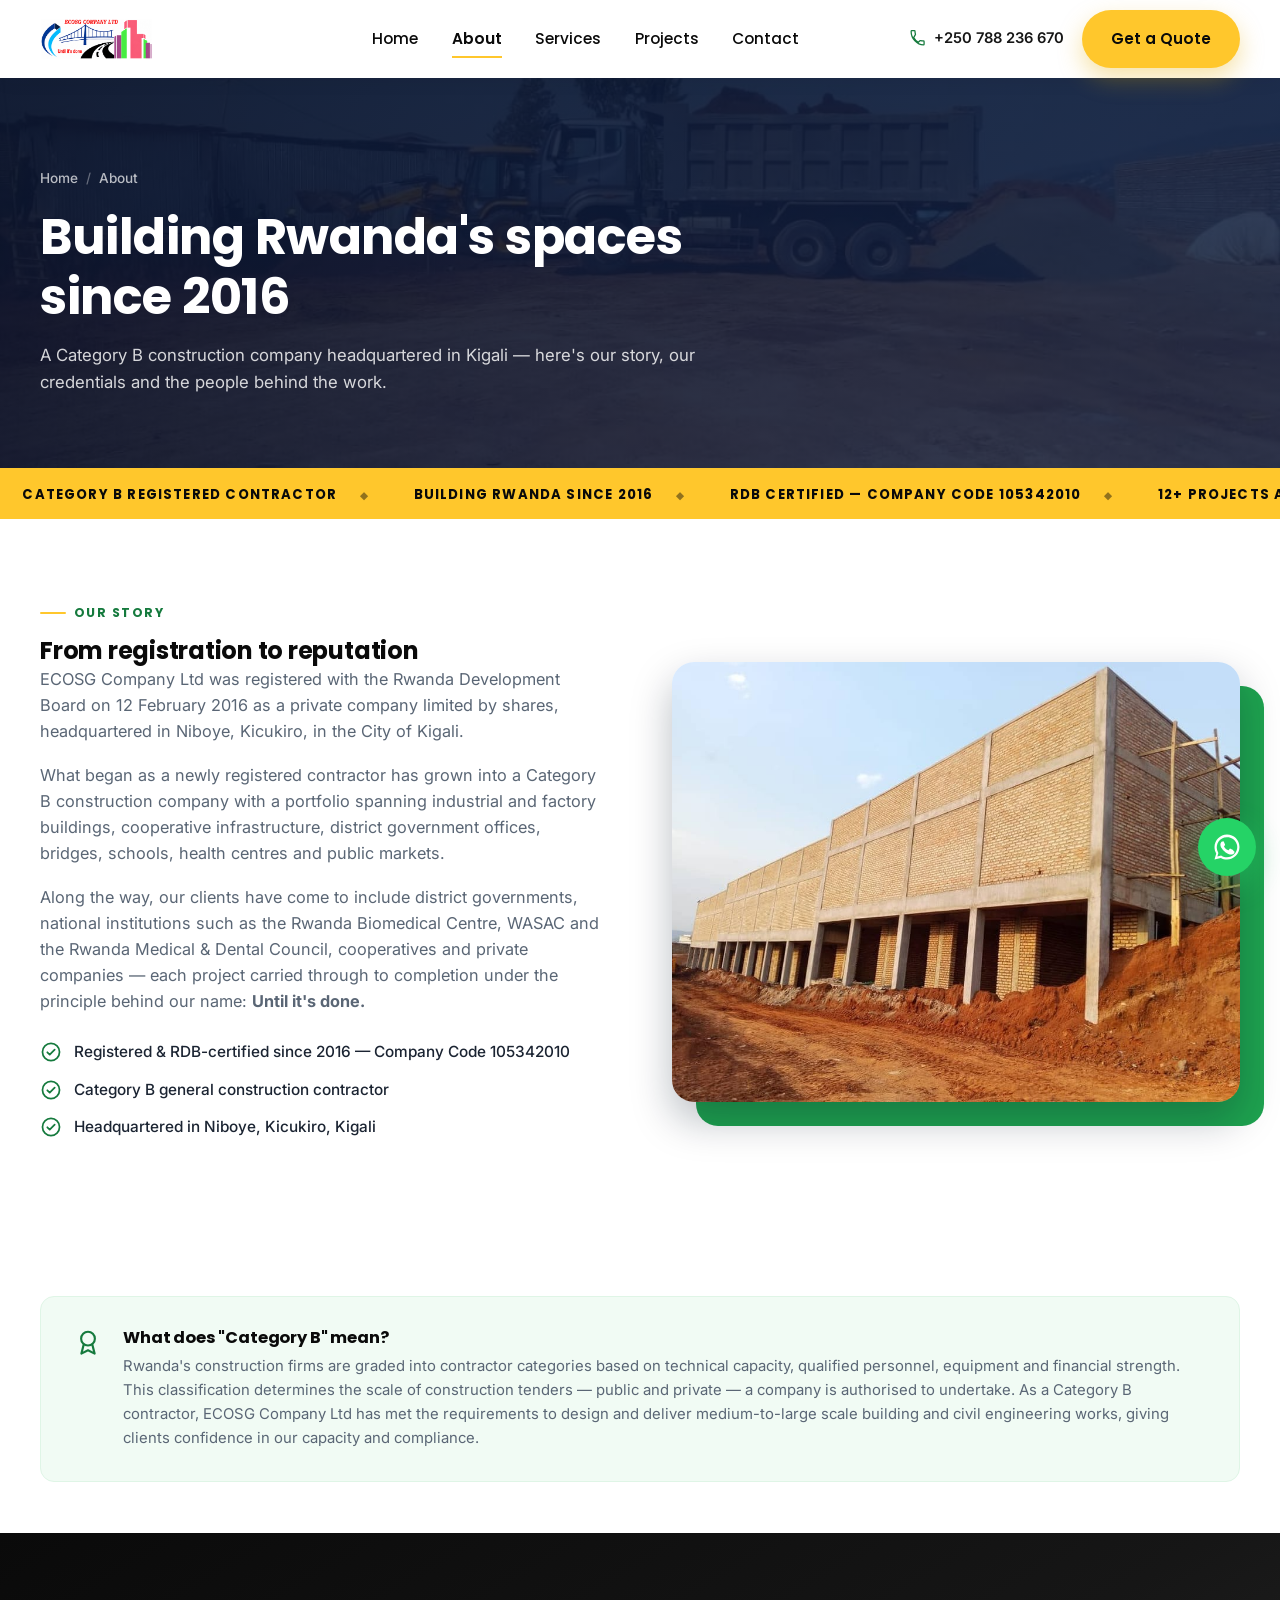
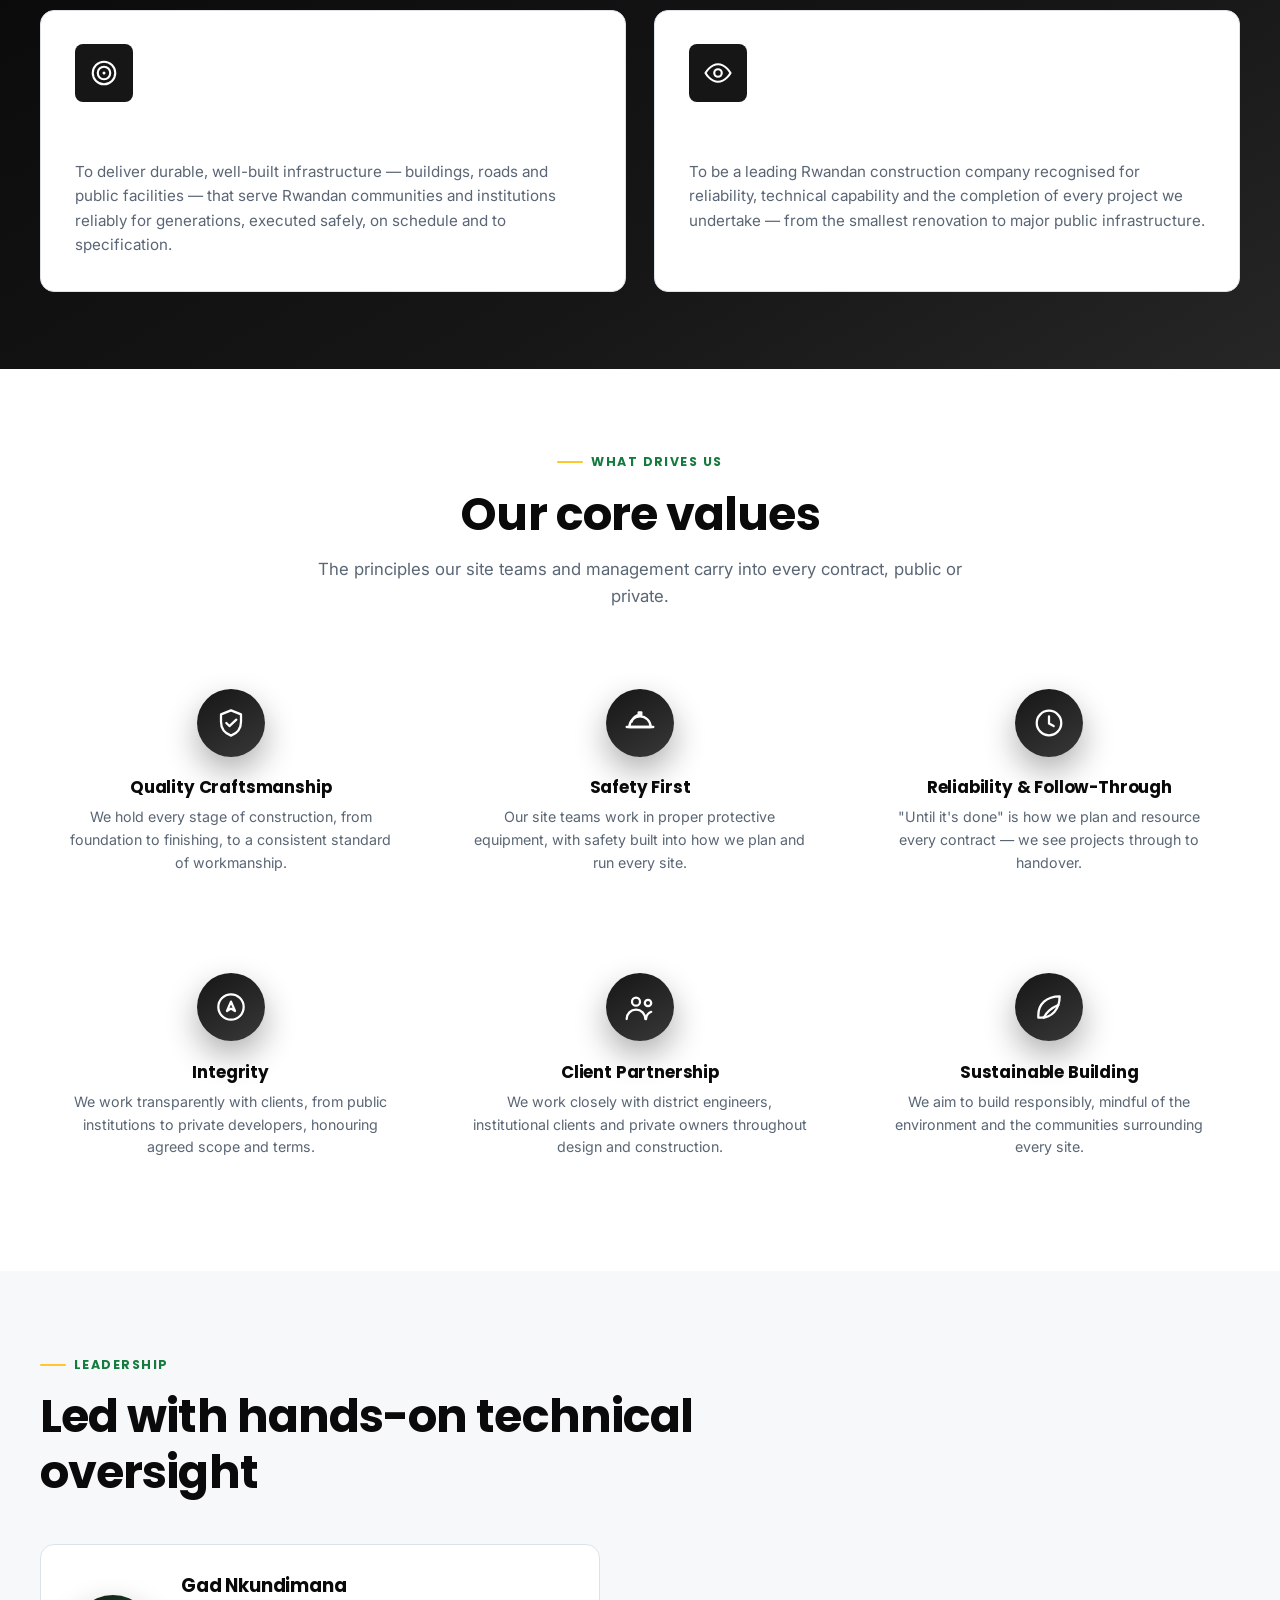
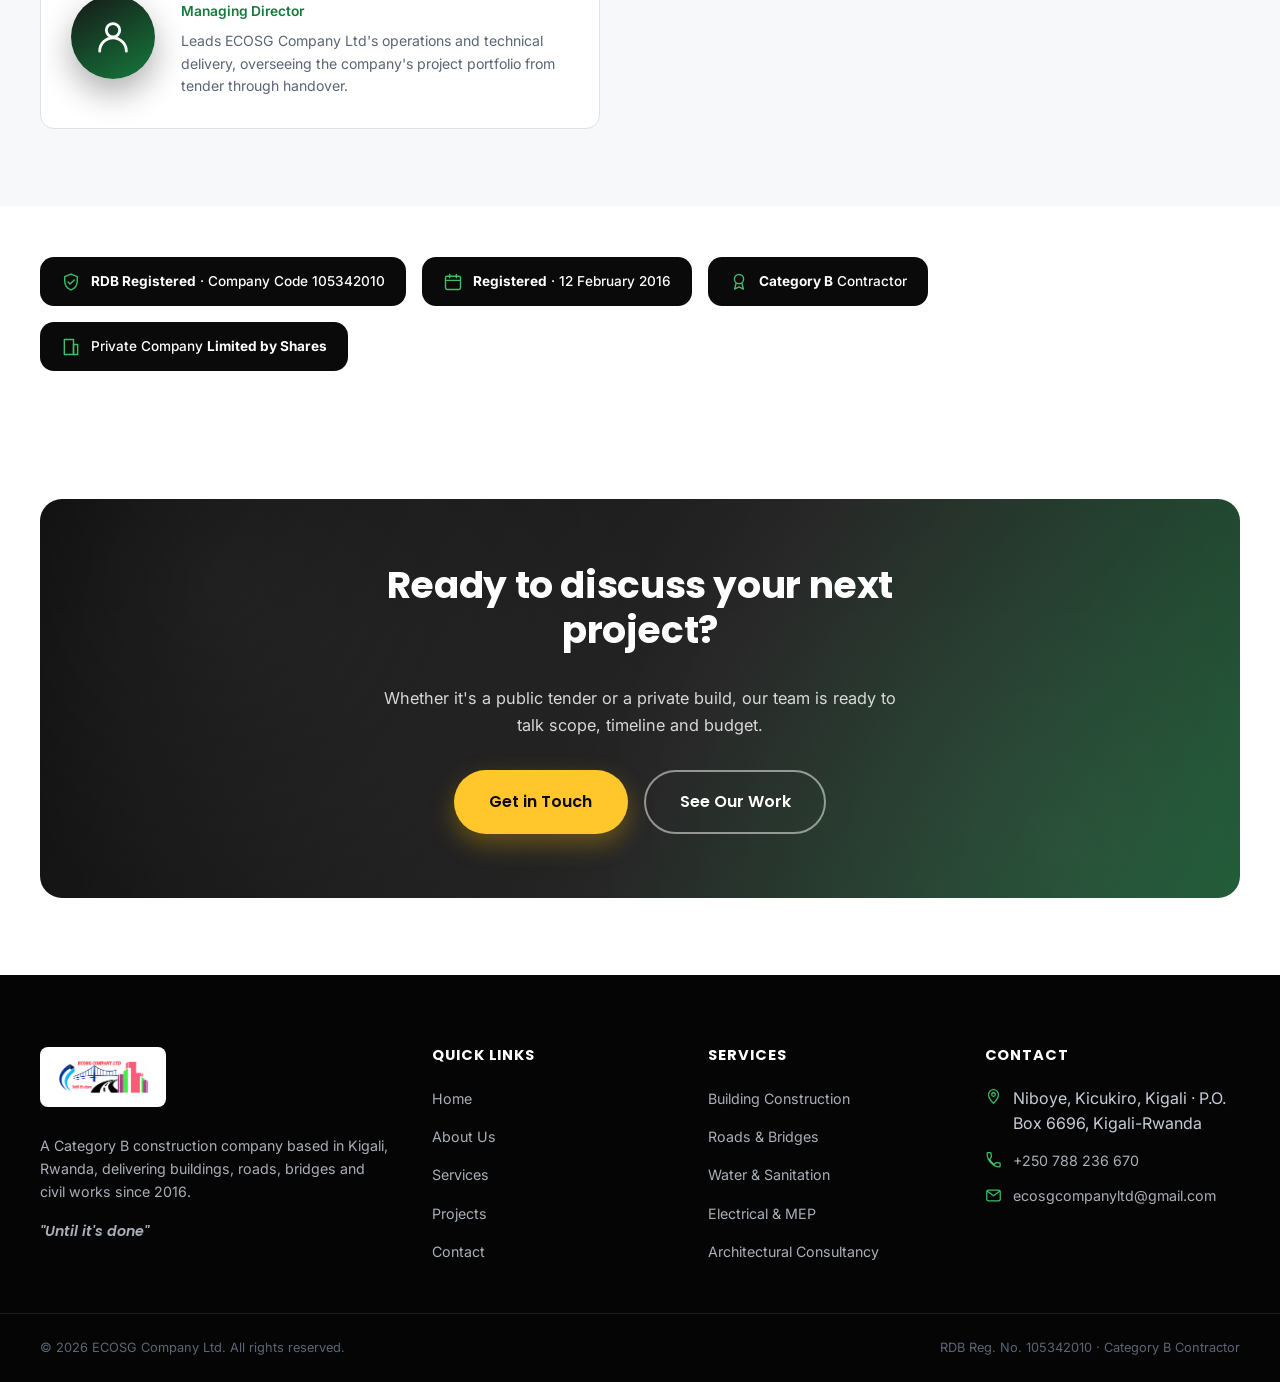
==== commit 938590c4: "Cut the home page from 1.6 MB to 524 KB The site was shipping every photo at full size no matter how" ====
--- a/about.html
+++ b/about.html
@@ -19,7 +19,7 @@
 <link rel="preconnect" href="https://fonts.googleapis.com">
 <link rel="preconnect" href="https://fonts.gstatic.com" crossorigin>
 <link href="https://fonts.googleapis.com/css2?family=Inter:wght@400;500;600;700&family=Poppins:wght@600;700&display=swap" rel="stylesheet">
-<link rel="stylesheet" href="css/style.css">
+<link rel="stylesheet" href="css/style.css?v=20260919">
 </head>
 <body>
 <a class="skip-link" href="#main">Skip to content</a>
@@ -28,7 +28,7 @@
 <header class="site-header" id="siteHeader">
   <div class="container header-inner">
     <a href="index.html" class="brand" aria-label="ECOSG Company Ltd — Home">
-      <img src="assets/img/logo-full.png" alt="ECOSG Company Ltd logo" class="brand-logo" width="972" height="362">
+      <img src="assets/img/logo-full.png" alt="ECOSG Company Ltd logo" class="brand-logo" width="400" height="149">
     </a>
     <div class="nav-scrim" id="navScrim"></div>
     <nav class="main-nav" id="mainNav" aria-label="Primary">
@@ -111,7 +111,7 @@
         </ul>
       </div>
       <div class="split-media accent-sky reveal reveal-delay-1">
-        <img src="assets/img/nyabisindu-04-structural-walls.jpg" alt="Brickwork and structural concrete frame under construction at the Nyabisindu Mini Market" width="1016" height="762" loading="lazy">
+        <img src="assets/img/nyabisindu-04-structural-walls-1000.jpg" alt="Brickwork and structural concrete frame under construction at the Nyabisindu Mini Market" width="1000" height="750" loading="lazy">
       </div>
     </div>
   </div>
@@ -271,7 +271,7 @@
   <div class="container footer-top">
     <div class="footer-grid">
       <div class="footer-col">
-        <div class="footer-brand-logo"><img src="assets/img/logo-full.png" alt="ECOSG Company Ltd logo" width="972" height="362" loading="lazy"></div>
+        <div class="footer-brand-logo"><img src="assets/img/logo-full.png" alt="ECOSG Company Ltd logo" width="400" height="149" loading="lazy"></div>
         <p>A Category B construction company based in Kigali, Rwanda, delivering buildings, roads, bridges and civil works since 2016.</p>
         <p class="footer-tagline">"Until it's done"</p>
       </div>
@@ -329,6 +329,6 @@
   <svg viewBox="0 0 24 24" fill="none" stroke="currentColor" stroke-width="2" stroke-linecap="round" stroke-linejoin="round"><path d="M12 19V5M5 12l7-7 7 7"/></svg>
 </button>
 
-<script src="js/main.js"></script>
+<script src="js/main.js?v=20260919"></script>
 </body>
 </html>
--- a/css/style.css
+++ b/css/style.css
@@ -279,21 +279,30 @@
 
 /* ================= Hero (home) ================= */
 .hero {
-  position: relative; min-height: 100vh; display: flex; align-items: center;
-  overflow: hidden; background: var(--navy-950);
-}
-.hero-slides { position: absolute; inset: 0; }
-.hero-slide {
-  position: absolute; inset: 0; background-size: cover; background-position: center;
-  opacity: 0; transition: opacity 1.4s ease;
-}
-.hero-slide.is-active { opacity: 1; }
-.hero::after {
-  content: ''; position: absolute; inset: 0;
-  background: linear-gradient(180deg, rgba(5,15,36,.75) 0%, rgba(5,15,36,.55) 40%, rgba(5,15,36,.88) 100%);
-  z-index: 1;
-}
-.hero-content { position: relative; z-index: 2; padding-block: 9rem 5rem; width: 100%; }
+  position: relative; min-height: 100vh; overflow: hidden; background: var(--navy-950);
+  /* Column flex so the two copy containers (which the gallery sits between)
+     stack instead of lining up side by side; centring moves to
+     justify-content now that the main axis is vertical. */
+  display: flex; flex-direction: column; justify-content: center; align-items: stretch;
+}
+/* Below 1024px the hero stacks (copy, gallery band, then the buttons), so the
+   copy never sits on the photos and no scrim is needed. The scrim only exists
+   for the wide-screen overlay layout. */
+@media (min-width: 1024px) {
+  .hero::after {
+    content: ''; position: absolute; inset: 0; pointer-events: none; z-index: 1;
+    /* Heavy on the left behind the copy, near-clear on the right so the
+       cards stay vivid. Kept to a single gradient — stacking a second one
+       darkened the photos noticeably. */
+    background:
+      linear-gradient(90deg, rgba(5,5,5,.94) 0%, rgba(5,5,5,.9) 32%, rgba(5,5,5,.62) 48%, rgba(5,5,5,.16) 70%, rgba(5,5,5,.08) 100%);
+  }
+}
+/* The hero copy is split in two containers with the gallery between them, so
+   the banner's vertical padding is split across them as well. */
+.hero-content { position: relative; z-index: 2; padding-block: 9rem 0; width: 100%; }
+.hero-content--actions { padding-block: 0 5rem; }
+
 .hero-badge {
   display: inline-flex; align-items: center; gap: .6rem; background: rgba(255,255,255,.12);
   border: 1px solid rgba(255,255,255,.25); color: #fff; padding: .5rem 1.1rem;
@@ -302,10 +311,10 @@
 }
 .hero-badge span.dot { width: 7px; height: 7px; border-radius: 50%; background: var(--sky-400); }
 .hero h1 {
-  color: #fff; font-size: clamp(2.3rem, 5.4vw, 4.1rem); max-width: 15ch; margin-bottom: 1.3rem;
+  color: #fff; font-size: clamp(1.9rem, 4.2vw, 3.2rem); max-width: 18ch; margin-bottom: 1.2rem;
 }
 .hero h1 em { color: var(--sky-400); font-style: normal; }
-.hero-lead { color: rgba(255,255,255,.86); font-size: clamp(1.02rem, 1.6vw, 1.2rem); max-width: 46ch; margin-bottom: 2.2rem; }
+.hero-lead { color: rgba(255,255,255,.86); font-size: clamp(.94rem, 1.25vw, 1.05rem); max-width: 48ch; margin-bottom: 2.1rem; }
 .hero-actions { display: flex; flex-wrap: wrap; gap: 1rem; margin-bottom: 3rem; }
 .hero-meta { display: flex; flex-wrap: wrap; gap: 1.8rem; }
 .hero-meta-item { display: flex; align-items: center; gap: .65rem; color: rgba(255,255,255,.85); font-size: .88rem; font-weight: 500; }
@@ -317,9 +326,35 @@
 }
 .hero-scroll-line { width: 1px; height: 34px; background: linear-gradient(180deg, rgba(255,255,255,.9), transparent); animation: scrollpulse 2s infinite; }
 @keyframes scrollpulse { 0%,100% { opacity: .3; } 50% { opacity: 1; } }
-.hero-dots { position: absolute; z-index: 2; right: clamp(1.25rem,4vw,3.5rem); bottom: 6.5rem; display: flex; flex-direction: column; gap: .6rem; }
-.hero-dots button { width: 9px; height: 9px; border-radius: 50%; background: rgba(255,255,255,.35); transition: background var(--dur-fast), transform var(--dur-fast); }
-.hero-dots button.is-active { background: var(--sky-400); transform: scale(1.3); }
+
+/* ---- Stacked hero for phones/tablets: headline and paragraph, then the
+   gallery band, then the buttons and stats. Overlaying copy and cards at
+   this width left them drifting behind each other, which read as clutter.
+   Must sit after the base .hero rules above — same specificity, so order
+   decides which wins. ---- */
+@media (max-width: 1023px) {
+  .hero { display: flex; flex-direction: column; min-height: 0; padding-top: 5.25rem; }
+  .hero-content { order: 1; padding-block: .75rem 0; }
+  .circular-gallery--hero { order: 2; margin-bottom: 1.6rem; }
+  .hero-content--actions { order: 3; padding-block: 0 2.5rem; }
+  .hero-scroll { display: none; }
+  /* Tightened so the gallery below the copy still breaks the fold rather
+     than sitting entirely off-screen on a phone. */
+  .hero-badge { margin-bottom: 1rem; }
+  .hero h1 { margin-bottom: .85rem; }
+  .hero-lead { margin-bottom: 1.5rem; }
+  .hero-actions { margin-bottom: 1.75rem; }
+  .hero-meta { gap: .85rem 1.4rem; }
+}
+/* ---- Phone only: sit the gallery band directly under the paragraph. The
+   tablet gap above reads as breathing room at that width, but on a phone it
+   pushed the cards away from the copy they belong to. ---- */
+@media (max-width: 639px) {
+  .hero-lead { margin-bottom: .8rem; }
+}
+
+/* The hero's rotating gallery backdrop is styled with the
+   .circular-gallery--hero modifier, defined after the base component below. */
 
 /* ---- Inner page banner ---- */
 .page-banner {
@@ -351,9 +386,14 @@
 @media (prefers-reduced-motion: reduce) { .ticker-track { animation: none; } }
 
 /* ================= Stats ================= */
+/* No negative pull here. The card used to sit straight after the hero and
+   lift onto its dark base; once the ticker landed between them the pull
+   dragged the card 72px up behind that strip instead, and the ticker paints
+   above it, so the yellow band cut the numbers in half. */
 .stats-band {
-  position: relative; z-index: 3; margin-top: -4.5rem;
-}
+  position: relative; z-index: 3; margin-top: 3rem;
+}
+@media (max-width: 639px) { .stats-band { margin-top: 2rem; } }
 .stats-card {
   background: linear-gradient(120deg, var(--navy-900) 0%, var(--navy-800) 55%, var(--navy-700) 100%);
   border-radius: var(--radius-lg); box-shadow: var(--shadow-lg);
@@ -471,6 +511,96 @@
 .spotlight-facts dt { font-size: .72rem; text-transform: uppercase; letter-spacing: .07em; color: var(--sky-400); margin-bottom: .25rem; }
 .spotlight-facts dd { font-weight: 600; color: #fff; font-size: .92rem; }
 
+/* ================= Circular 3D project gallery =================
+   Base component. Currently used as the homepage hero backdrop via the
+   .circular-gallery--hero modifier (see the Hero section above). */
+.circular-gallery {
+  --gallery-radius: 480px; --gallery-card-w: 230px; --gallery-card-h: 300px;
+  position: relative; width: 100%; height: 420px; margin-top: 3rem;
+  perspective: 1800px; cursor: grab; touch-action: pan-y; user-select: none;
+}
+.circular-gallery.is-dragging { cursor: grabbing; }
+@media (max-width: 1023px) {
+  .circular-gallery { --gallery-radius: 320px; --gallery-card-w: 180px; --gallery-card-h: 235px; height: 340px; }
+}
+@media (max-width: 639px) {
+  .circular-gallery { --gallery-radius: 185px; --gallery-card-w: 130px; --gallery-card-h: 172px; height: 260px; }
+}
+.circular-gallery-track {
+  position: relative; width: 100%; height: 100%; transform-style: preserve-3d;
+}
+.circular-gallery-item {
+  position: absolute; width: var(--gallery-card-w); height: var(--gallery-card-h);
+  left: 50%; top: 50%; margin-left: calc(var(--gallery-card-w) / -2); margin-top: calc(var(--gallery-card-h) / -2);
+  border-radius: var(--radius-md); overflow: hidden; box-shadow: var(--shadow-lg);
+  background: var(--navy-800); border: 1px solid rgba(255,255,255,.08);
+}
+.circular-gallery-item img { width: 100%; height: 100%; object-fit: cover; -webkit-user-drag: none; user-select: none; pointer-events: none; }
+.circular-gallery-cap {
+  position: absolute; inset-inline: 0; bottom: 0; padding: 1rem .9rem .85rem;
+  background: linear-gradient(0deg, rgba(5,15,36,.9), transparent 70%); color: #fff;
+}
+.circular-gallery-cap h3 { color: #fff; font-size: .92rem; margin-bottom: .15rem; line-height: 1.25; }
+.circular-gallery-cap span { font-size: .72rem; color: rgba(255,255,255,.7); }
+@media (max-width: 639px) {
+  .circular-gallery-cap { padding: .6rem .5rem .5rem; }
+  .circular-gallery-cap h3 { font-size: .72rem; }
+  .circular-gallery-cap span { font-size: .6rem; }
+}
+
+/* ---- Hero modifier: fills the banner with the rotating cards.
+   Must stay after the base rules above — same specificity, so order decides.
+   Cards sit at ~2/3 of the orbit's spacing, which leaves a visible gap
+   between them as the ring turns. Radii are deliberately left large while
+   the cards are small — that gap is the effect. ---- */
+.circular-gallery--hero {
+  /* Phone values. Below 1024px this is an in-flow band between the copy and
+     the buttons, not a backdrop. The band is sized to just clear the front
+     card once perspective scales it up (200px x 1400/(1400-280) = 250px), so
+     there's no dead space padding the cards away from the paragraph above. */
+  --gallery-radius: 280px; --gallery-card-w: 150px; --gallery-card-h: 200px;
+  position: relative; z-index: 0;
+  width: 100%; height: 262px; margin-top: 0;
+  perspective: 1400px;
+  /* Never intercept clicks meant for the hero copy/buttons. */
+  pointer-events: none; cursor: default;
+}
+@media (min-width: 640px) {
+  .circular-gallery--hero {
+    --gallery-radius: 330px; --gallery-card-w: 157px; --gallery-card-h: 210px;
+    height: 330px; perspective: 1700px;
+  }
+}
+@media (min-width: 1024px) {
+  .circular-gallery--hero {
+    --gallery-radius: 480px; --gallery-card-w: 213px; --gallery-card-h: 287px;
+    perspective: 1900px;
+    /* Wide screens have room for the overlay layout: the ring becomes a
+       full-bleed backdrop behind the copy again. */
+    position: absolute; inset: 0; height: 100%;
+    /* Nudge the orbit right so the cards sit beside the left-aligned copy,
+       while keeping most of the ring on screen. */
+    transform: translateX(12%);
+  }
+}
+@media (min-width: 1440px) {
+  .circular-gallery--hero { --gallery-radius: 600px; --gallery-card-w: 237px; --gallery-card-h: 317px; }
+}
+.circular-gallery--hero .circular-gallery-item {
+  border-radius: var(--radius-md);
+  box-shadow: 0 22px 50px rgba(0,0,0,.5);
+  border-color: rgba(255,255,255,.14);
+}
+.circular-gallery--hero .circular-gallery-cap { padding: .8rem .75rem .7rem; }
+.circular-gallery--hero .circular-gallery-cap h3 { font-size: .85rem; }
+.circular-gallery--hero .circular-gallery-cap span { font-size: .68rem; }
+@media (max-width: 639px) {
+  /* Narrow cards, so the label is trimmed to the project name. */
+  .circular-gallery--hero .circular-gallery-cap { padding: .7rem .6rem .6rem; }
+  .circular-gallery--hero .circular-gallery-cap h3 { font-size: .74rem; }
+  .circular-gallery--hero .circular-gallery-cap span { display: none; }
+}
+
 /* ================= Trusted-by strip ================= */
 .trusted-strip {
   background: linear-gradient(100deg, var(--sky-600), var(--sky-500) 60%, var(--sky-600));
@@ -565,8 +695,6 @@
 
 /* ================= Case-study gallery / lightbox ================= */
 .gallery-item-data-only { display: none; }
-.gallery-grid { display: grid; grid-template-columns: repeat(2,1fr); gap: .85rem; }
-@media (min-width: 640px) { .gallery-grid { grid-template-columns: repeat(4,1fr); } }
 .gallery-item { position: relative; border-radius: var(--radius-sm); overflow: hidden; aspect-ratio: 4/3; cursor: zoom-in; }
 .gallery-item img { width: 100%; height: 100%; object-fit: cover; transition: transform .5s var(--ease); }
 .gallery-item:hover img { transform: scale(1.08); }
@@ -575,17 +703,6 @@
   opacity: 0; transition: opacity var(--dur-fast) var(--ease);
 }
 .gallery-item:hover::after { opacity: 1; }
-.gallery-cap {
-  position: absolute; left: .7rem; right: .7rem; bottom: .6rem; color: #fff; font-size: .72rem; font-weight: 600;
-  opacity: 0; transform: translateY(6px); transition: all var(--dur-fast) var(--ease); z-index: 1;
-}
-.gallery-item:hover .gallery-cap { opacity: 1; transform: translateY(0); }
-.gallery-zoom-hint {
-  position: absolute; top: .6rem; right: .6rem; width: 30px; height: 30px; border-radius: 50%; background: rgba(5,15,36,.55);
-  display: flex; align-items: center; justify-content: center; opacity: 0; transition: opacity var(--dur-fast) var(--ease); z-index: 1;
-}
-.gallery-item:hover .gallery-zoom-hint { opacity: 1; }
-.gallery-zoom-hint svg { width: 15px; height: 15px; color: #fff; }
 
 .lightbox {
   position: fixed; inset: 0; background: rgba(4,10,24,.94); z-index: 300; display: flex; align-items: center; justify-content: center;
@@ -606,6 +723,28 @@
 .lightbox-next { right: 1.25rem; top: 50%; transform: translateY(-50%); }
 .lightbox-close svg, .lightbox-prev svg, .lightbox-next svg { width: 20px; height: 20px; }
 .lightbox-counter { position: absolute; bottom: 1.25rem; left: 50%; transform: translateX(-50%); color: rgba(255,255,255,.6); font-size: .8rem; }
+
+/* ================= Auto-swiping card image carousel =================
+   Declared after .gallery-item img / .project-card-media img on purpose:
+   those set `transition: transform ...` on the same elements at equal
+   specificity, and CSS lets the later rule win the whole `transition`
+   shorthand — so this must come last for the opacity crossfade to animate
+   instead of snapping. */
+.card-carousel { position: relative; width: 100%; height: 100%; }
+.card-carousel img {
+  position: absolute; inset: 0; width: 100%; height: 100%; object-fit: cover;
+  opacity: 0; transition: opacity 1.2s ease;
+}
+.card-carousel img.is-active { opacity: 1; }
+.card-carousel-dots {
+  position: absolute; bottom: .8rem; left: 50%; transform: translateX(-50%); z-index: 3;
+  display: flex; gap: .4rem;
+}
+.card-carousel-dots span {
+  width: 5px; height: 5px; border-radius: 50%; background: rgba(255,255,255,.5);
+  transition: background .3s ease, transform .3s ease; box-shadow: 0 0 0 1px rgba(0,0,0,.15);
+}
+.card-carousel-dots span.is-active { background: #fff; transform: scale(1.5); }
 
 /* ================= About: story / mission / leadership ================= */
 .info-box {
